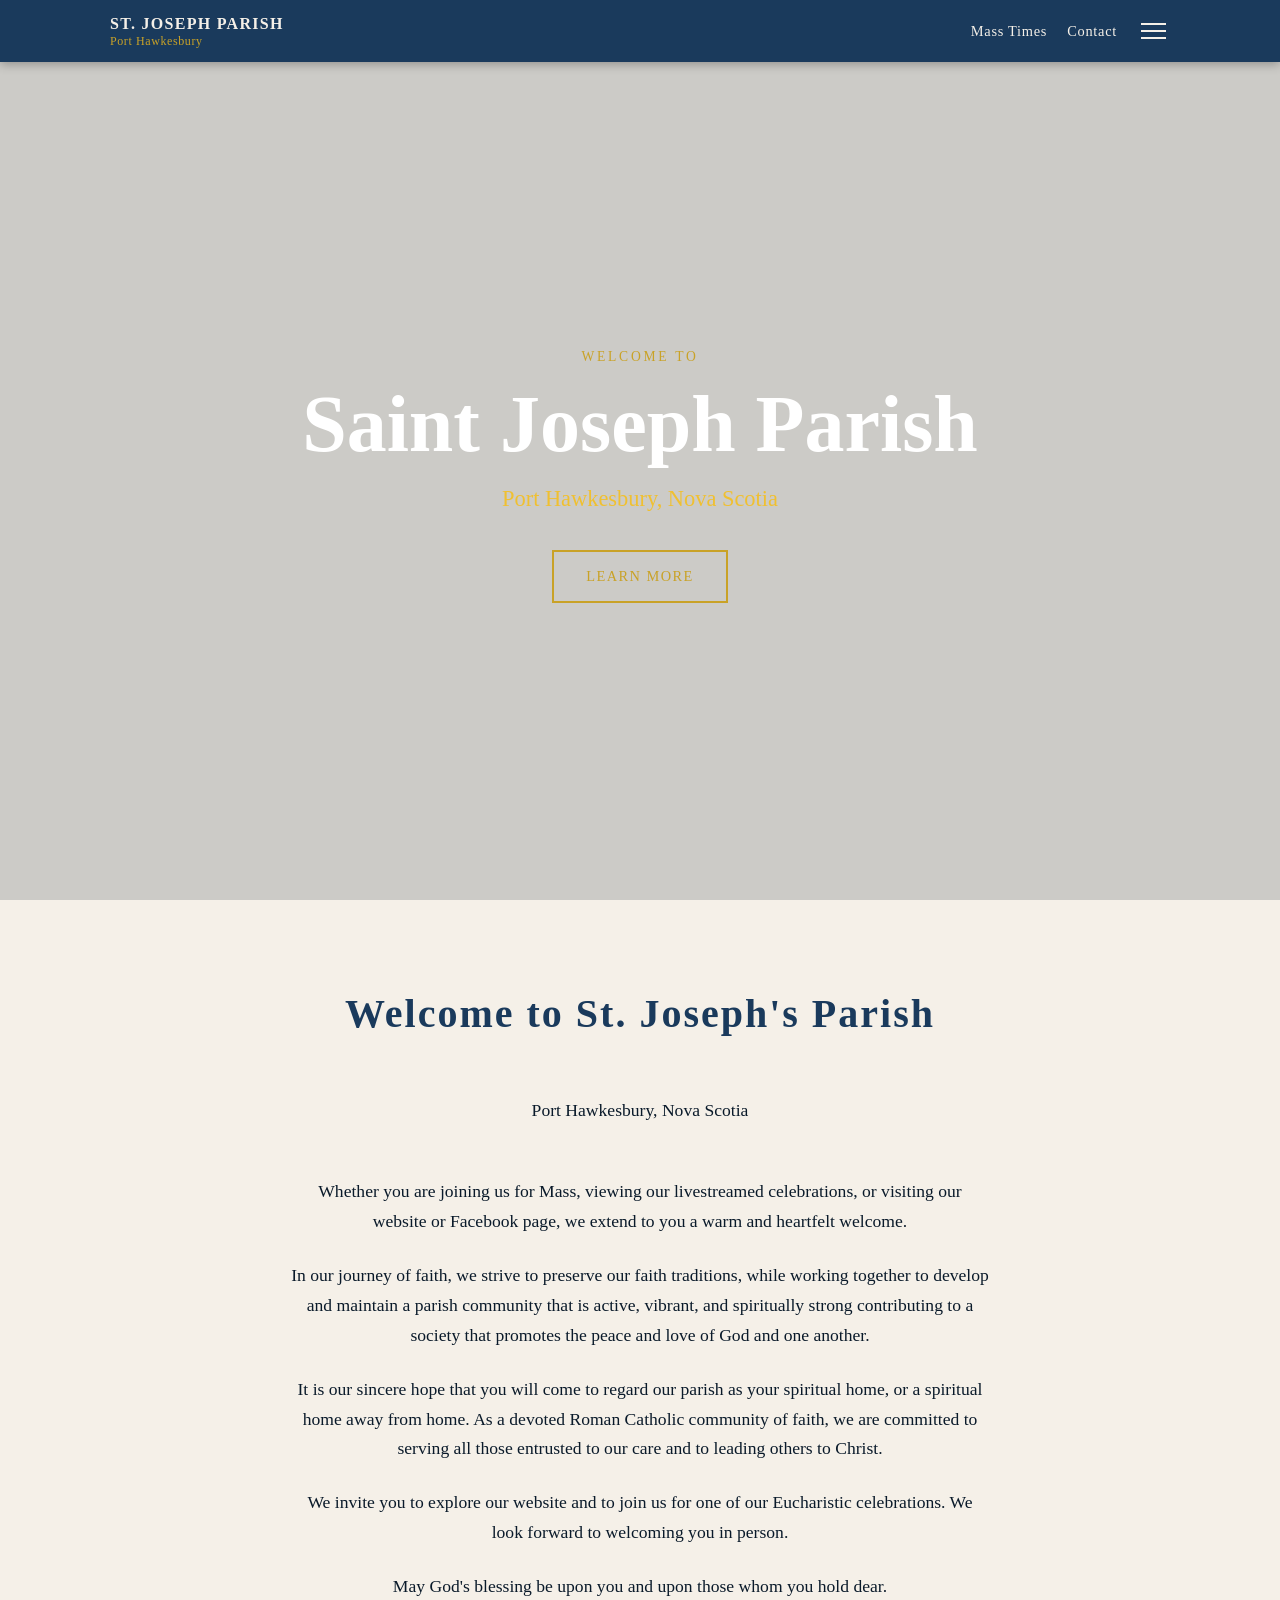
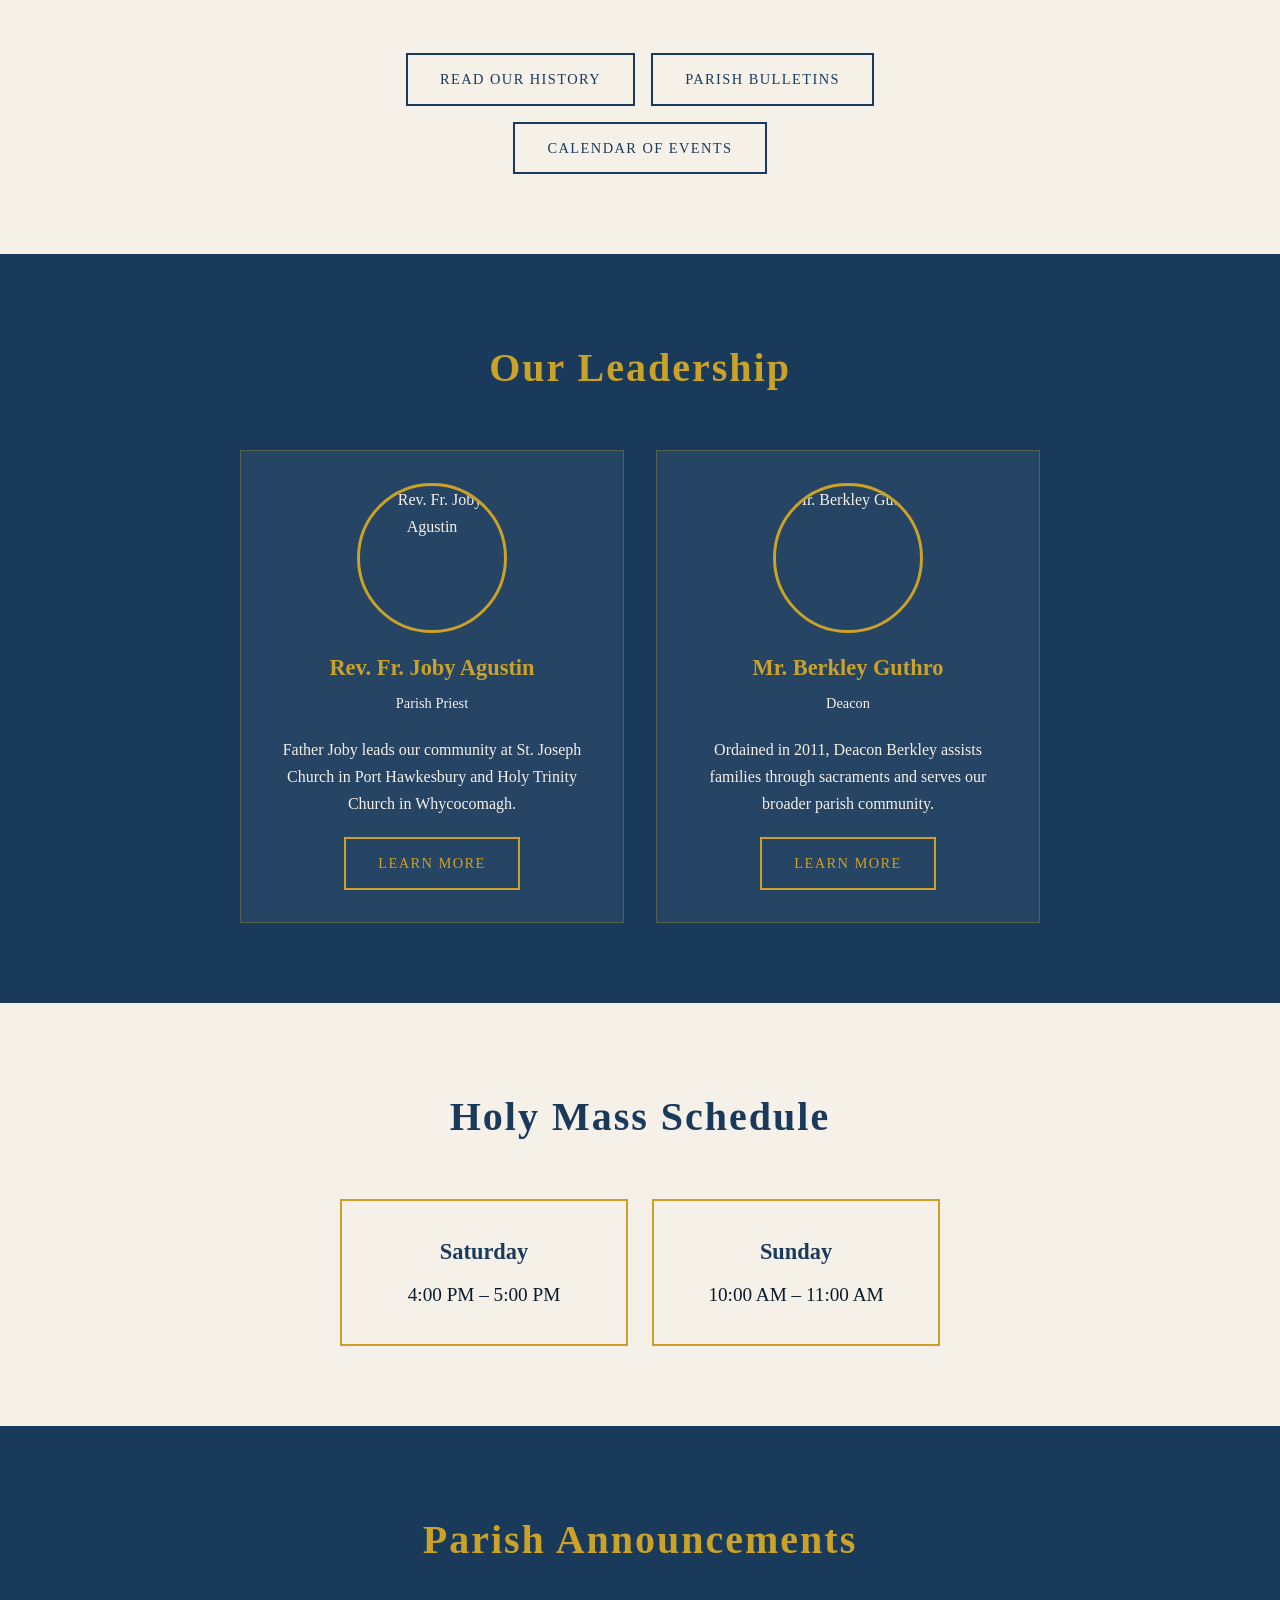
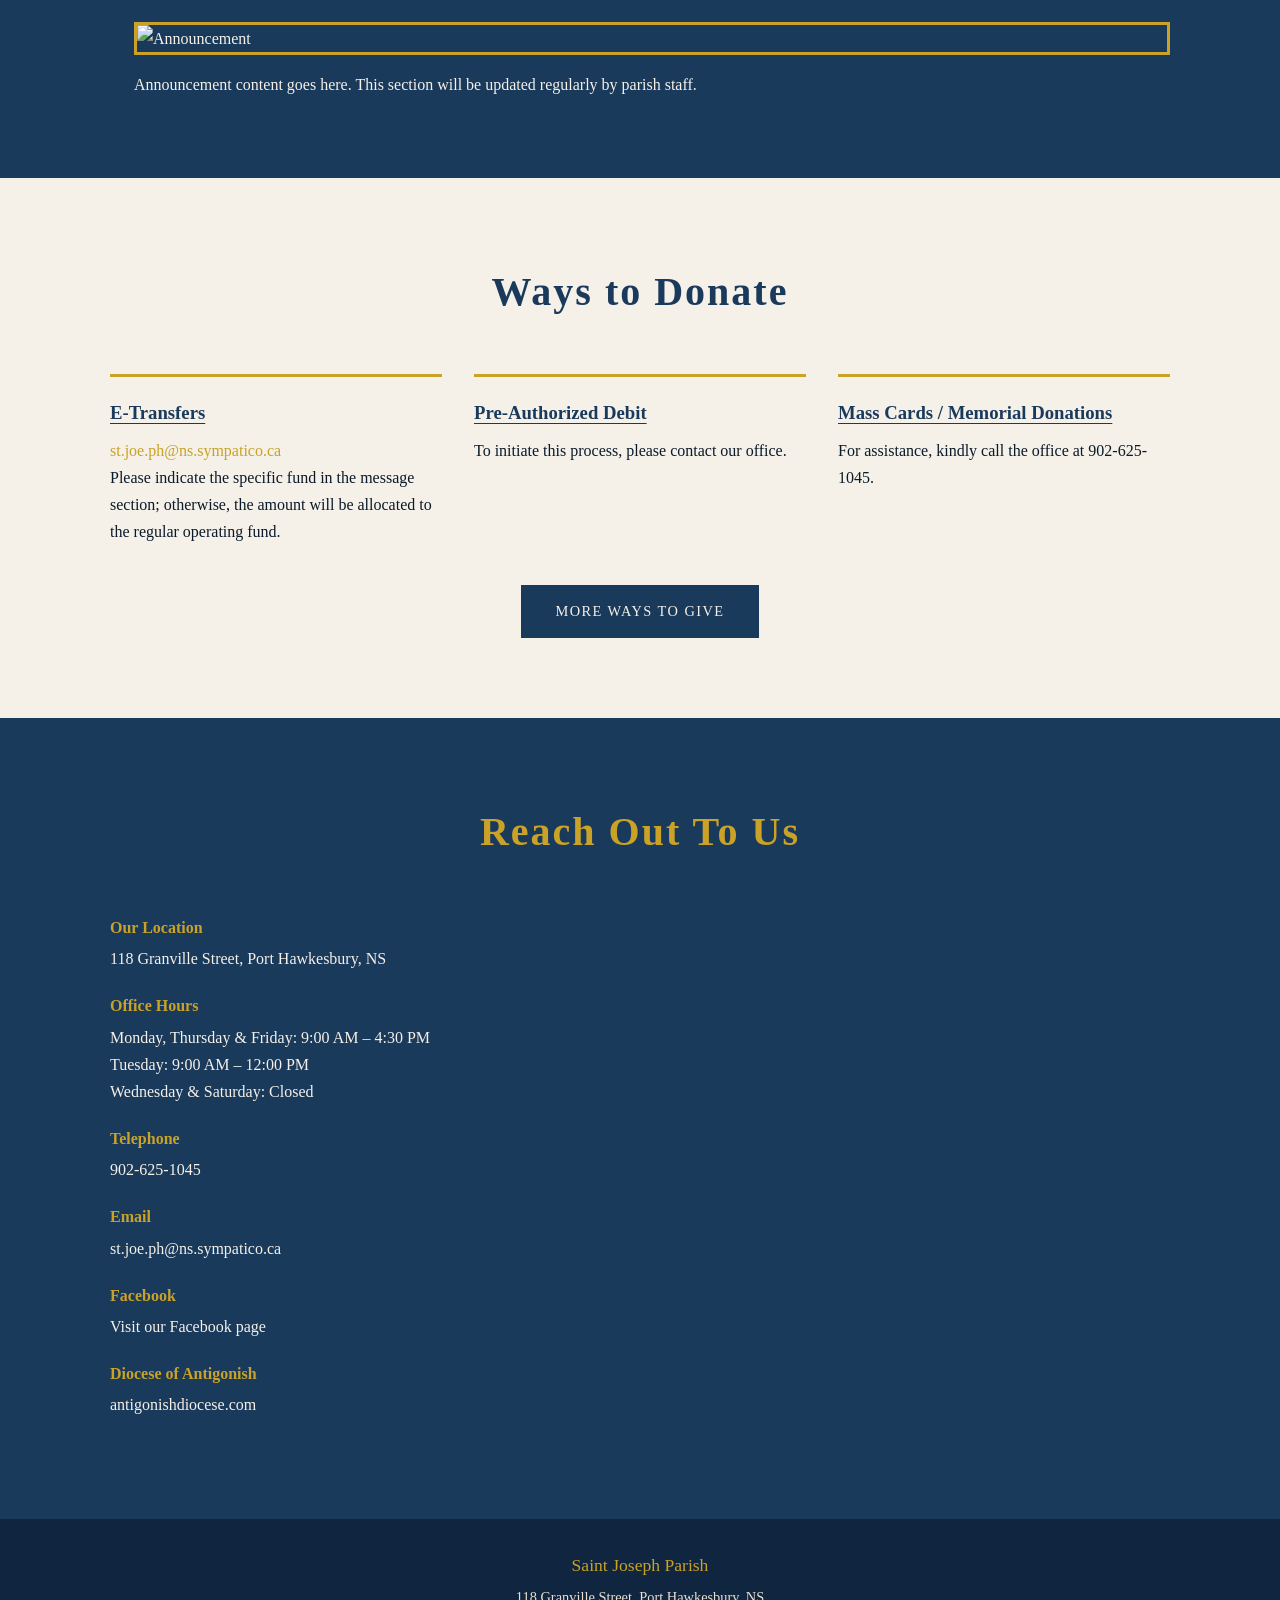
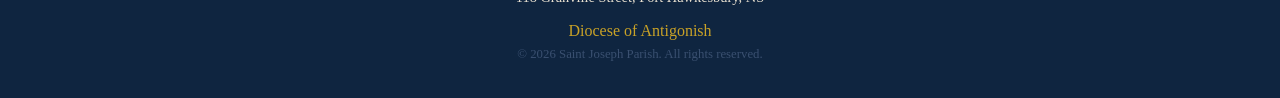
==== index.html @ 7bc66c38 "added diocese of antigonish to to the website" ====
<!DOCTYPE html>
<html lang="en">
<head>
    <meta charset="UTF-8">
    <meta name="viewport" content="width=device-width, initial-scale=1.0">
    <meta name="description" content="Saint Joseph Parish - Port Hawkesbury, Nova Scotia. Mass times, parish groups, announcements and more.">
    <title>Saint Joseph Parish | Port Hawkesbury, NS</title>
    <link rel="stylesheet" href="css/style.css">
</head>
<body>

<!-- NAVIGATION -->
    <nav id="navbar">
        <div class="nav-container">
            <a class="nav-logo" href="index.html">
                <span class="nav-title">ST. JOSEPH PARISH</span>
                <span class="nav-subtitle">Port Hawkesbury</span>
            </a>
            <div class="nav-right">
                <a href="#mass" class="nav-quick-link">Mass Times</a>
                <a href="#contact" class="nav-quick-link">Contact</a>
                <button class="hamburger" id="hamburger" aria-label="Open menu">
                    <span></span>
                    <span></span>
                    <span></span>
                </button>
            </div>
        </div>
    </nav>

    <!-- SIDEBAR OVERLAY -->
    <div class="sidebar-overlay" id="sidebar-overlay"></div>

    <!-- SIDEBAR -->
    <div class="sidebar" id="sidebar">
        <button class="sidebar-close" id="sidebar-close">✕</button>
        <ul class="sidebar-nav">
            <li><a href="index.html">Home</a></li>
            <li class="sidebar-dropdown">
                <button class="sidebar-dropdown-toggle">About <span>▾</span></button>
                <ul class="sidebar-dropdown-menu">
                    <li><a href="about.html">Our Parish</a></li>
                    <li><a href="history.html">Parish History</a></li>
                    
                    <li><a href="staff.html">Staff</a></li>
                </ul>
            </li>
            <li class="sidebar-dropdown">
                <button class="sidebar-dropdown-toggle">Media & Events <span>▾</span></button>
                <ul class="sidebar-dropdown-menu">
                    <li><a href="media.html#bulletins">Bulletins</a></li>
                    <li><a href="media.html#calendar">Calendar</a></li>
                    <li><a href="media.html#livestream">Live Stream</a></li>
                </ul>
            </li>
            <li><a href="faith-formation.html">Faith Formation</a></li>
            <li class="sidebar-dropdown">
                <button class="sidebar-dropdown-toggle">Ministries <span>▾</span></button>
                <ul class="sidebar-dropdown-menu">
                    <li><a href="ministries.html#music">Music Ministry</a></li>
                    <li><a href="ministries.html#eucharist">Eucharist Ministry</a></li>
                    <li><a href="ministries.html#lector">Lector Ministry</a></li>
                    <li><a href="ministries.html#hospitality">Hospitality Ministry</a></li>
                    
                    <li><a href="ministries.html#funeral">Funeral Servers</a></li>
                </ul>
            </li>
            <li class="sidebar-dropdown">
                <button class="sidebar-dropdown-toggle">Committees <span>▾</span></button>
                <ul class="sidebar-dropdown-menu">
                    <li><a href="committees.html#pastoral-council">Pastoral Council</a></li>
                    <li><a href="committees.html#finance">Finance</a></li>
                    <li><a href="committees.html#fundraising">Fundraising</a></li>
                    <li><a href="committees.html#liturgy">Liturgy</a></li>
                    <li><a href="committees.html#property">Property</a></li>
                    <li><a href="committees.html#cemetery">Cemetery</a></li>
                </ul>
            </li>
            <li class="sidebar-dropdown">
                <button class="sidebar-dropdown-toggle">Sacraments <span>▾</span></button>
                <ul class="sidebar-dropdown-menu">
                    <li><a href="sacraments.html#baptism">Baptism</a></li>
                    <li><a href="sacraments.html#confirmation">Confirmation</a></li>
                    <li><a href="sacraments.html#eucharist">Eucharist</a></li>
                    <li><a href="sacraments.html#reconciliation">Reconciliation</a></li>
                    <li><a href="sacraments.html#anointing">Anointing of the Sick</a></li>
                    <li><a href="sacraments.html#holy-orders">Holy Orders</a></li>
                    <li><a href="sacraments.html#matrimony">Matrimony</a></li>
                </ul>
            </li>
            <li class="sidebar-dropdown">
                <button class="sidebar-dropdown-toggle">Organizations <span>▾</span></button>
                <ul class="sidebar-dropdown-menu">
                    <li><a href="organizations.html#cwl">Catholic Women's League</a></li>
                    <li><a href="organizations.html#koc">Knights of Columbus</a></li>
                    <li><a href="organizations.html#dnp">Development & Peace</a></li>
                </ul>
            </li>
            <li class="sidebar-dropdown">
                <button class="sidebar-dropdown-toggle">Cemeteries <span>▾</span></button>
                <ul class="sidebar-dropdown-menu">
                    <li><a href="cemeteries.html#stjoseph">St. Joseph's Cemetery</a></li>
                    <li><a href="cemeteries.html#chapelhill">Chapel Hill Cemetery</a></li>
                    <li><a href="cemeteries.html#guidelines">Guidelines</a></li>
                </ul>
            </li>
            <li><a href="closet.html">St. Joseph's Closet</a></li><li><a href="giving.html">Giving</a></li>
        </ul>
    </div>

    <!-- HERO -->
    <section id="home" class="hero">
        <video class="hero-video" autoplay muted loop playsinline>
            <source src="images/hero-video.mp4" type="video/mp4">
        </video>
        <div class="hero-overlay"></div>
        <div class="hero-content">
            <p class="hero-sub">WELCOME TO</p>
            <h1 class="hero-title">Saint Joseph Parish</h1>
            <p class="hero-location">Port Hawkesbury, Nova Scotia</p>
            <a href="#about" class="btn btn-gold">Learn More</a>
        </div>
    </section>

    <!-- ABOUT BLURB -->
    <section id="about" class="section">
        <div class="container">
            <div class="about-blurb">
                <h2 class="section-title">Welcome to St. Joseph's Parish</h2>
                <p>Port Hawkesbury, Nova Scotia</p>
                <br>
                <p>Whether you are joining us for Mass, viewing our livestreamed celebrations, or visiting our website or Facebook page, we extend to you a warm and heartfelt welcome.</p>
                <p>In our journey of faith, we strive to preserve our faith traditions, while working together to develop and maintain a parish community that is active, vibrant, and spiritually strong contributing to a society that promotes the peace and love of God and one another.</p>
                <p>It is our sincere hope that you will come to regard our parish as your spiritual home, or a spiritual home away from home. As a devoted Roman Catholic community of faith, we are committed to serving all those entrusted to our care and to leading others to Christ.</p>
                <p>We invite you to explore our website and to join us for one of our Eucharistic celebrations. We look forward to welcoming you in person.</p>
                <p>May God's blessing be upon you and upon those whom you hold dear.</p>
                <br>
                <div class="about-btn-group">
                    <a href="history.html" class="btn btn-outline">Read Our History</a>
                    <a href="media.html#bulletins" class="btn btn-outline">Parish Bulletins</a>
                    <a href="media.html#calendar" class="btn btn-outline">Calendar of Events</a>
                </div>
            </div>
        </div>
    </section>

    <!-- PASTOR & DEACON INTRO -->
    <section id="leadership" class="section section-dark">
        <div class="container">
            <h2 class="section-title light">Our Leadership</h2>
            <div class="leadership-grid">
                <div class="leadership-card">
                    <img id="img-pastor" src="" alt="Rev. Fr. Joby Agustin">
                    <h3>Rev. Fr. Joby Agustin</h3>
                    <p class="leadership-role">Parish Priest</p>
                    <p>Father Joby leads our community at St. Joseph Church in Port Hawkesbury and Holy Trinity Church in Whycocomagh.</p>
                    <a href="staff.html#pastor" class="btn btn-gold">Learn More</a>
                </div>
                <div class="leadership-card">
                    <img id="img-deacon" src="" alt="Mr. Berkley Guthro">
                    <h3>Mr. Berkley Guthro</h3>
                    <p class="leadership-role">Deacon</p>
                    <p>Ordained in 2011, Deacon Berkley assists families through sacraments and serves our broader parish community.</p>
                    <a href="staff.html#deacon" class="btn btn-gold">Learn More</a>
                </div>
            </div>
        </div>
    </section>

    <!-- MASS SCHEDULE -->
    <section id="mass" class="section">
        <div class="container">
            <h2 class="section-title">Holy Mass Schedule</h2>
            <div class="mass-grid">
                <div class="mass-card-light">
                    <h3>Saturday</h3>
                    <p class="mass-time-dark">4:00 PM – 5:00 PM</p>
                </div>
                <div class="mass-card-light">
                    <h3>Sunday</h3>
                    <p class="mass-time-dark">10:00 AM – 11:00 AM</p>
                </div>
            </div>
        </div>
    </section>

    <!-- ANNOUNCEMENTS -->
    <section id="announcements" class="section section-dark">
        <div class="container">
            <h2 class="section-title light">Parish Announcements</h2>
            <div class="announcements-grid">
                <div class="announcement-card">
                    <img id="img-announcement" src="" alt="Announcement">
                    <p>Announcement content goes here. This section will be updated regularly by parish staff.</p>
                </div>
            </div>
        </div>
    </section>

    <!-- DONATE -->
    <section id="donate" class="section">
        <div class="container">
            <h2 class="section-title">Ways to Donate</h2>
            <div class="donate-grid">
                <div class="donate-option">
                    <h3>E-Transfers</h3>
                    <p><a href="mailto:st.joe.ph@ns.sympatico.ca">st.joe.ph@ns.sympatico.ca</a></p>
                    <p>Please indicate the specific fund in the message section; otherwise, the amount will be allocated to the regular operating fund.</p>
                </div>
                <div class="donate-option">
                    <h3>Pre-Authorized Debit</h3>
                    <p>To initiate this process, please contact our office.</p>
                </div>
                <div class="donate-option">
                    <h3>Mass Cards / Memorial Donations</h3>
                    <p>For assistance, kindly call the office at 902-625-1045.</p>
                </div>
            </div>
            <div class="donate-cta">
                <a href="giving.html" class="btn btn-burgundy">More Ways to Give</a>
            </div>
        </div>
    </section>

    <!-- CONTACT -->
    <section id="contact" class="section section-dark">
        <div class="container">
            <h2 class="section-title light">Reach Out To Us</h2>
            <div class="contact-grid">
                <div class="contact-info">
                    <div class="contact-item">
                        <h3>Our Location</h3>
                        <p>118 Granville Street, Port Hawkesbury, NS</p>
                    </div>
                    <div class="contact-item">
                        <h3>Office Hours</h3>
                        <p>Monday, Thursday & Friday: 9:00 AM – 4:30 PM</p>
                        <p>Tuesday: 9:00 AM – 12:00 PM</p>
                        <p>Wednesday & Saturday: Closed</p>
                    </div>
                    <div class="contact-item">
                        <h3>Telephone</h3>
                        <p><a href="tel:9026251045">902-625-1045</a></p>
                    </div>
                    <div class="contact-item">
                        <h3>Email</h3>
                        <p><a href="mailto:st.joe.ph@ns.sympatico.ca">st.joe.ph@ns.sympatico.ca</a></p>
                    </div>
                    <div class="contact-item">
                        <h3>Facebook</h3>
                        <p><a href="https://www.facebook.com/StJparish2020/" target="_blank">Visit our Facebook page</a></p>
                    </div>
                    <div class="contact-item">
                        <h3>Diocese of Antigonish</h3>
                        <p><a href="https://antigonishdiocese.com" target="_blank">antigonishdiocese.com</a></p>
                    </div>
                </div>
                <div class="contact-map">
                    <iframe src="https://www.google.com/maps/embed?pb=!1m18!1m12!1m3!1d2790.5771096500594!2d-61.369921224002724!3d45.61914167107701!2m3!1f0!2f0!3f0!3m2!1i1024!2i768!4f13.1!3m3!1m2!1s0x4b5ce2eeadf120af%3A0xdeba9dfb31a61705!2s118%20Granville%20St%2C%20Port%20Hawkesbury%2C%20NS%20B9A%202G1!5e0!3m2!1sen!2sca!4v1781880207051!5m2!1sen!2sca" width="100%" height="350" style="border:0;" allowfullscreen="" loading="lazy" referrerpolicy="no-referrer-when-downgrade" title="Saint Joseph Parish Location"></iframe>
                </div>
            </div>
        </div>
    </section>

    <!-- FOOTER -->
    <footer>
        <div class="footer-content">
            <p class="footer-name">Saint Joseph Parish</p>
            <p class="footer-address">118 Granville Street, Port Hawkesbury, NS</p>
            <p class="footer-diocese"><a href="https://antigonishdiocese.com" target="_blank">Diocese of Antigonish</a></p>
            <p class="footer-copy">&copy; 2026 Saint Joseph Parish. All rights reserved.</p>
        </div>
    </footer>

    <script src="js/main.js"></script>
</body>
</html>
---- css/style.css ----
/* =====================
   ROOT & RESET
===================== */
* {
    margin: 0;
    padding: 0;
    box-sizing: border-box;
}

:root {
    --burgundy: #1a3a5c;
    --burgundy-dark: #0f2540;
    --gold: #c9a227;
    --gold-light: #f0c030;
    --warm-white: #f5f0e8;
    --cream: #e8e0d0;
    --text-dark: #0a1a2a;
    --text-mid: #3a5070;
    --white: #ffffff;
}

html {
    scroll-behavior: smooth;
}

body {
    font-family: Georgia, 'Times New Roman', serif;
    color: var(--text-dark);
    background-color: var(--warm-white);
    line-height: 1.7;
}

img {
    max-width: 100%;
    height: auto;
    display: block;
}

a {
    color: var(--gold);
    text-decoration: none;
}

a:hover {
    color: var(--gold-light);
}

/* =====================
   UTILITY
===================== */
.container {
    width: 100%;
    max-width: 1100px;
    margin: 0 auto;
    padding: 0 1.25rem;
}

.section {
    padding: 5rem 0;
}

.section-dark {
    background-color: var(--burgundy);
    color: var(--warm-white);
}

.section-title {
    font-size: clamp(1.8rem, 4vw, 2.5rem);
    text-align: center;
    margin-bottom: 3rem;
    letter-spacing: 0.05em;
    color: var(--burgundy);
}

.section-title.light {
    color: var(--gold);
}

/* =====================
   BUTTONS
===================== */
.btn {
    display: inline-block;
    padding: 0.75rem 2rem;
    font-size: 0.9rem;
    letter-spacing: 0.1em;
    text-transform: uppercase;
    border: 2px solid transparent;
    cursor: pointer;
    transition: all 0.3s ease;
    font-family: Georgia, serif;
}

.btn-gold {
    background-color: transparent;
    border-color: var(--gold);
    color: var(--gold);
}

.btn-gold:hover {
    background-color: var(--gold);
    color: var(--burgundy-dark);
}

.btn-burgundy {
    background-color: var(--burgundy);
    border-color: var(--burgundy);
    color: var(--warm-white);
}

.btn-burgundy:hover {
    background-color: var(--burgundy-dark);
    color: var(--gold);
}

.btn-outline {
    background-color: transparent;
    border-color: var(--burgundy);
    color: var(--burgundy);
}

.btn-outline:hover {
    background-color: var(--burgundy);
    color: var(--warm-white);
}

/* =====================
   NAVBAR
===================== */
#navbar {
    position: fixed;
    top: 0;
    width: 100%;
    background-color: var(--burgundy);
    z-index: 1000;
    box-shadow: 0 2px 10px rgba(0,0,0,0.3);
}

.nav-container {
    display: flex;
    align-items: center;
    justify-content: space-between;
    padding: 0.9rem 1.25rem;
    max-width: 1100px;
    margin: 0 auto;
}

.nav-logo {
    display: flex;
    flex-direction: column;
    line-height: 1.2;
}

.nav-title {
    color: var(--warm-white);
    font-size: 1rem;
    letter-spacing: 0.08em;
    font-weight: bold;
}

.nav-subtitle {
    color: var(--gold);
    font-size: 0.75rem;
    letter-spacing: 0.05em;
}

.nav-right {
    display: flex;
    align-items: center;
    gap: 1.25rem;
}

.nav-quick-link {
    color: var(--warm-white);
    font-size: 0.9rem;
    letter-spacing: 0.05em;
    transition: color 0.2s;
}

.nav-quick-link:hover {
    color: var(--gold);
}

/* Hamburger */
.hamburger {
    display: flex;
    flex-direction: column;
    gap: 5px;
    background: none;
    border: none;
    cursor: pointer;
    padding: 4px;
}

.hamburger span {
    display: block;
    width: 25px;
    height: 2px;
    background-color: var(--warm-white);
    transition: all 0.3s ease;
}

.hamburger.active span:nth-child(1) {
    transform: translateY(7px) rotate(45deg);
}

.hamburger.active span:nth-child(2) {
    opacity: 0;
}

.hamburger.active span:nth-child(3) {
    transform: translateY(-7px) rotate(-45deg);
}

/* =====================
   SIDEBAR
===================== */
.sidebar-overlay {
    display: none;
    position: fixed;
    inset: 0;
    background: rgba(0,0,0,0.5);
    z-index: 1100;
}

.sidebar-overlay.open {
    display: block;
}

.sidebar {
    position: fixed;
    top: 0;
    right: -320px;
    width: 300px;
    height: 100%;
    background-color: var(--burgundy-dark);
    z-index: 1200;
    overflow-y: auto;
    transition: right 0.3s ease;
    padding: 1.5rem 0 2rem;
}

.sidebar.open {
    right: 0;
}

.sidebar-close {
    display: block;
    margin-left: auto;
    margin-right: 1.25rem;
    margin-bottom: 1rem;
    background: none;
    border: none;
    color: var(--warm-white);
    font-size: 1.25rem;
    cursor: pointer;
}

.sidebar-close:hover {
    color: var(--gold);
}

.sidebar-nav {
    list-style: none;
    padding: 0;
}

.sidebar-nav > li > a,
.sidebar-dropdown-toggle {
    display: block;
    width: 100%;
    padding: 0.85rem 1.5rem;
    color: var(--warm-white);
    font-size: 0.95rem;
    letter-spacing: 0.03em;
    background: none;
    border: none;
    text-align: left;
    cursor: pointer;
    font-family: Georgia, serif;
    transition: color 0.2s, background 0.2s;
    border-bottom: 0.5px solid rgba(255,255,255,0.08);
}

.sidebar-nav > li > a:hover,
.sidebar-dropdown-toggle:hover {
    color: var(--gold);
    background-color: rgba(255,255,255,0.05);
}

.sidebar-dropdown-toggle {
    display: flex;
    justify-content: space-between;
    align-items: center;
}

.sidebar-dropdown-menu {
    display: none;
    list-style: none;
    background-color: rgba(0,0,0,0.2);
    padding: 0;
}

.sidebar-dropdown-menu li a {
    display: block;
    padding: 0.65rem 2rem;
    color: var(--cream);
    font-size: 0.88rem;
    transition: color 0.2s;
    border-bottom: 0.5px solid rgba(255,255,255,0.05);
}

.sidebar-dropdown-menu li a:hover {
    color: var(--gold);
}

.sidebar-dropdown.open .sidebar-dropdown-menu {
    display: block;
}

.sidebar-dropdown.open .sidebar-dropdown-toggle span {
    display: inline-block;
    transform: rotate(180deg);
}

/* =====================
   HERO
===================== */
.hero {
    position: relative;
    min-height: 100vh;
    background-image: url('../images/hero-bg.png');
    background-size: cover;
    background-position: center;
    display: flex;
    align-items: center;
    justify-content: center;
    text-align: center;
    padding: 6rem 1.25rem 3rem;
}

.hero-overlay {
    position: absolute;
    inset: 0;
    background-color: rgba(10, 26, 42, 0.171);
}

.hero-content {
    position: relative;
    z-index: 1;
    max-width: 700px;
}

.hero-sub {
    color: var(--gold);
    font-size: 0.85rem;
    letter-spacing: 0.2em;
    margin-bottom: 0.75rem;
}

.hero-title {
    color: var(--white);
    font-size: clamp(2.5rem, 8vw, 5rem);
    line-height: 1.1;
    margin-bottom: 0.75rem;
}

.hero-location {
    color: var(--gold-light);
    font-size: clamp(1rem, 3vw, 1.4rem);
    margin-bottom: 2rem;
}

/* =====================
   ABOUT
===================== */
.about-grid {
    display: grid;
    grid-template-columns: 1fr;
    gap: 2rem;
}

.about-image img {
    width: 100%;
    border: 3px solid var(--gold);
}

blockquote {
    border-left: 4px solid var(--gold);
    padding-left: 1.25rem;
    margin: 0 0 1.5rem;
    font-style: italic;
    color: var(--text-mid);
}

blockquote cite {
    display: block;
    margin-top: 0.5rem;
    font-size: 0.85rem;
    color: var(--burgundy);
}

/* =====================
   STAFF
===================== */
.staff-grid {
    display: grid;
    grid-template-columns: 1fr;
    gap: 2rem;
    align-items: center;
}

.staff-photo img {
    width: 100%;
    max-width: 400px;
    margin: 0 auto;
    border: 3px solid var(--gold);
}

.staff-bio h3 {
    font-size: 1.8rem;
    color: var(--gold);
    margin-bottom: 1rem;
}

.section-dark .staff-bio p {
    color: var(--warm-white);
}

/* =====================
   CARDS GRID
===================== */
.cards-grid {
    display: grid;
    grid-template-columns: 1fr;
    gap: 2rem;
}

/* Staff Cards */
.staff-card {
    background-color: var(--warm-white);
    padding: 1.5rem;
    text-align: center;
    border-top: 4px solid var(--gold);
}

.staff-card img {
    width: 180px;
    height: 180px;
    object-fit: cover;
    border-radius: 50%;
    margin: 0 auto 1rem;
    border: 3px solid var(--gold);
    object-position: center 25%;
}

.staff-card h3 {
    color: var(--burgundy);
    margin-bottom: 0.25rem;
}

.staff-card .staff-role {
    color: var(--gold);
    font-size: 0.9rem;
    margin-bottom: 0.75rem;
}

.staff-card p {
    color: var(--text-dark);
    font-size: 0.9rem;
    line-height: 1.6;
    text-align: left;
}

.staff-card blockquote {
    border-left: 4px solid var(--gold);
    padding-left: 1rem;
    margin-top: 1rem;
    font-style: italic;
    color: var(--text-mid);
    text-align: left;
}

.staff-card blockquote cite {
    display: block;
    margin-top: 0.5rem;
    font-size: 0.85rem;
    color: var(--text-dark);
}

#staff .cards-grid {
    grid-template-columns: 1fr 1fr;
    width: 100%;
}

#staff .staff-card {
    width: 100%;
}

/* Group Cards */
.group-card {
    background-color: var(--warm-white);
    border: 1px solid var(--cream);
    overflow: hidden;
}

.group-card img {
    width: 100%;
    height: 220px;
    object-fit: cover;
}

.group-card-body {
    padding: 1.25rem;
}

.group-card-body h3 {
    color: var(--burgundy);
    margin-bottom: 0.75rem;
}

/* Fund Cards */
.fund-card {
    text-align: center;
}

.fund-card img {
    width: 100%;
    height: 250px;
    object-fit: cover;
    border: 3px solid var(--gold);
    margin-bottom: 1rem;
}

.fund-card h3 {
    color: var(--gold);
    margin-bottom: 1rem;
    letter-spacing: 0.05em;
}

/* =====================
   MASS SCHEDULE
===================== */
.mass-grid {
    display: grid;
    grid-template-columns: 1fr;
    gap: 1.5rem;
    max-width: 600px;
    margin: 0 auto;
}

.mass-card {
    background-color: rgba(255,255,255,0.1);
    border: 2px solid var(--gold);
    padding: 2rem;
    text-align: center;
}

.mass-card h3 {
    color: var(--gold);
    font-size: 1.4rem;
    margin-bottom: 0.5rem;
}

.mass-time {
    color: var(--warm-white);
    font-size: 1.2rem;
}

/* =====================
   ANNOUNCEMENTS
===================== */
.announcements-grid {
    display: grid;
    grid-template-columns: 1fr;
    gap: 2rem;
}

.announcement-card {
    border-left: 4px solid var(--burgundy);
    padding-left: 1.25rem;
}

.announcement-card img {
    width: 100%;
    max-height: 300px;
    object-fit: cover;
    margin-bottom: 1rem;
    border: 3px solid var(--gold);
}

/* =====================
   DONATE
===================== */
.donate-grid {
    display: grid;
    grid-template-columns: 1fr;
    gap: 2rem;
    margin-bottom: 2.5rem;
}

.donate-option {
    border-top: 3px solid var(--gold);
    padding-top: 1.25rem;
}

.donate-option h3 {
    color: var(--burgundy);
    margin-bottom: 0.5rem;
    text-decoration: underline;
    text-underline-offset: 4px;
}

.donate-cta {
    text-align: center;
}

/* =====================
   CONTACT
===================== */
.contact-grid {
    display: grid;
    grid-template-columns: 1fr;
    gap: 2rem;
}

.contact-item {
    margin-bottom: 1.25rem;
}

.contact-item h3 {
    color: var(--gold);
    font-size: 1rem;
    margin-bottom: 0.25rem;
}

.contact-item a {
    color: var(--warm-white);
}

.contact-item a:hover {
    color: var(--gold);
}

.contact-map iframe {
    width: 100%;
    border: 3px solid var(--gold);
}

/* =====================
   FOOTER
===================== */
footer {
    background-color: var(--burgundy-dark);
    color: var(--warm-white);
    text-align: center;
    padding: 2rem 1.25rem;
}

.footer-name {
    color: var(--gold);
    font-size: 1.1rem;
    margin-bottom: 0.25rem;
}

.footer-address {
    font-size: 0.9rem;
    margin-bottom: 0.5rem;
    color: var(--cream);
}

.footer-copy {
    font-size: 0.8rem;
    color: var(--text-mid);
}

/* =====================
   TABLET (768px+)
===================== */
@media (min-width: 768px) {
    .about-grid {
        grid-template-columns: 1fr 1fr;
    }

    .staff-grid {
        grid-template-columns: 1fr 1fr;
    }

    .staff-grid.reverse .staff-photo {
        order: 2;
    }

    .cards-grid {
        grid-template-columns: 1fr 1fr;
    }

    .mass-grid {
        grid-template-columns: 1fr 1fr;
    }

    .donate-grid {
        grid-template-columns: 1fr 1fr 1fr;
    }

    .contact-grid {
        grid-template-columns: 1fr 1fr;
    }
}

/* =====================
   DESKTOP (1024px+)
===================== */
@media (min-width: 1024px) {
    .cards-grid {
        grid-template-columns: repeat(4, 1fr);
    }
}

/* =====================
   ABOUT BLURB
===================== */
.about-blurb {
    max-width: 700px;
    margin: 0 auto;
    text-align: center;
}

.about-blurb p {
    font-size: 1.1rem;
    margin-bottom: 1.5rem;
    color: var(--text-dark);
}

/* =====================
   LEADERSHIP
===================== */
.leadership-grid {
    display: grid;
    grid-template-columns: 1fr;
    gap: 2rem;
    max-width: 800px;
    margin: 0 auto;
}

.leadership-card {
    background-color: rgba(255,255,255,0.05);
    border: 1px solid rgba(201,162,39,0.3);
    padding: 2rem;
    text-align: center;
}

.leadership-card img {
    width: 150px;
    height: 150px;
    object-fit: cover;
    border-radius: 50%;
    margin: 0 auto 1rem;
    border: 3px solid var(--gold);
    object-position: center 25%;
}

.leadership-card h3 {
    color: var(--gold);
    font-size: 1.4rem;
    margin-bottom: 0.25rem;
}

.leadership-role {
    color: var(--cream);
    font-size: 0.9rem;
    margin-bottom: 0.75rem;
}

.leadership-card p {
    color: var(--warm-white);
    margin-bottom: 1.25rem;
}

@media (min-width: 768px) {
    .leadership-grid {
        grid-template-columns: 1fr 1fr;
    }
}

/* =====================
   MASS SCHEDULE LIGHT
===================== */
.mass-card-light {
    background-color: var(--warm-white);
    border: 2px solid var(--gold);
    padding: 2rem;
    text-align: center;
}

.mass-card-light h3 {
    color: var(--burgundy);
    font-size: 1.4rem;
    margin-bottom: 0.5rem;
}

.mass-time-dark {
    color: var(--text-dark);
    font-size: 1.2rem;
}

/* =====================
   PAGE HEADER
===================== */
.page-header {
    background-color: var(--burgundy);
    color: var(--warm-white);
    text-align: center;
    padding: 8rem 1.25rem 3rem;
    margin-top: 0;
}

.page-header h1 {
    font-size: clamp(2rem, 5vw, 3rem);
    color: var(--gold);
    margin-bottom: 0.5rem;
}

.page-header p {
    font-size: 1.1rem;
    color: var(--cream);
}

/* =====================
   HISTORY PAGE
===================== */
.history-quote {
    max-width: 700px;
    margin: 0 auto 3rem;
    text-align: center;
}

.history-section {
    margin-bottom: 4rem;
}

.history-grid {
    display: grid;
    grid-template-columns: 1fr;
    gap: 2rem;
    margin-top: 2rem;
}

.history-text p {
    margin-bottom: 1.25rem;
}

.history-images {
    display: grid;
    grid-template-columns: 1fr 1fr;
    gap: 1rem;
}

.history-image-card img {
    width: 100%;
    border: 3px solid var(--gold);
}

.image-caption {
    font-size: 0.8rem;
    color: var(--text-mid);
    text-align: center;
    margin-top: 0.5rem;
    font-style: italic;
}

@media (min-width: 768px) {
    .history-grid {
        grid-template-columns: 1fr 1fr;
    }
}

.history-photo {
    max-width: 500px;
    margin: 2rem auto 0;
    text-align: center;
}

.history-photo img {
    width: 100%;
    border: 3px solid var(--gold);
}

.history-photos-grid {
    display: flex;
    gap: 2rem;
    flex-wrap: wrap;
    justify-content: center;
    margin-top: 2rem;
    margin-bottom: 2rem;
}

.history-photos-grid .history-photo {
    flex: 1 1 400px;
    max-width: 580px;
}

.history-photos-grid .history-photo img {
    width: 100%;
    height: auto;
    display: block;
}

/* =====================
   GIVING PAGE
===================== */
.giving-intro {
    max-width: 700px;
    margin: 0 auto 3rem;
    text-align: center;
    font-size: 1.05rem;
    color: var(--text-dark);
}

.giving-grid {
    display: grid;
    grid-template-columns: 1fr;
    gap: 2rem;
    margin-bottom: 3rem;
}

.giving-card {
    background-color: var(--white);
    border-top: 4px solid var(--gold);
    padding: 2rem;
    text-align: center;
}

.giving-icon {
    font-size: 2rem;
    margin-bottom: 1rem;
}

.giving-card h3 {
    color: var(--burgundy);
    font-size: 1.3rem;
    margin-bottom: 0.75rem;
}

.giving-card p {
    color: var(--text-dark);
    margin-bottom: 0.75rem;
    line-height: 1.6;
}

.giving-detail {
    font-weight: bold;
    color: var(--burgundy);
}

.giving-detail a {
    color: var(--burgundy);
}

.giving-detail a:hover {
    color: var(--gold);
}

.giving-note {
    max-width: 700px;
    margin: 0 auto;
    text-align: center;
    padding: 2rem;
    border: 2px solid var(--gold);
    background-color: var(--warm-white);
}

.giving-note p {
    color: var(--text-dark);
    line-height: 1.6;
}

@media (min-width: 768px) {
    .giving-grid {
        grid-template-columns: repeat(3, 1fr);
    }
}

/* =====================
   CLOSET PAGE
===================== */
.closet-intro-grid {
    display: grid;
    grid-template-columns: 1fr;
    gap: 2rem;
    margin-bottom: 3rem;
    align-items: center;
}

.closet-intro-text p {
    color: var(--text-dark);
    margin-bottom: 1rem;
    line-height: 1.7;
}

.closet-intro-image img {
    width: 100%;
    border: 3px solid var(--gold);
}

.closet-info-grid {
    display: grid;
    grid-template-columns: 1fr;
    gap: 2rem;
    margin-bottom: 3rem;
}

.closet-info-card {
    background-color: var(--white);
    border-top: 4px solid var(--gold);
    padding: 2rem;
    text-align: center;
}

.closet-info-card h3 {
    color: var(--burgundy);
    font-size: 1.3rem;
    margin-bottom: 1rem;
}

.closet-hours {
    font-size: 1.2rem;
    font-weight: bold;
    color: var(--burgundy);
    margin-bottom: 0.25rem;
}

.closet-hours-time {
    font-size: 1.5rem;
    color: var(--gold);
    font-weight: bold;
}

.closet-items {
    list-style: none;
    padding: 0;
}

.closet-items li {
    padding: 0.4rem 0;
    color: var(--text-dark);
    border-bottom: 1px solid var(--cream);
    font-size: 0.95rem;
}

.closet-items li:last-child {
    border-bottom: none;
}

.closet-info-card p {
    color: var(--text-dark);
    font-size: 0.95rem;
    line-height: 1.6;
    margin-bottom: 0.5rem;
}

.closet-donate {
    background-color: var(--warm-white);
    border: 2px solid var(--gold);
    padding: 2rem;
    text-align: center;
    max-width: 700px;
    margin: 0 auto;
}

.closet-donate h3 {
    color: var(--burgundy);
    font-size: 1.3rem;
    margin-bottom: 0.75rem;
}

.closet-donate p {
    color: var(--text-dark);
    line-height: 1.7;
}

@media (min-width: 768px) {
    .closet-intro-grid {
        grid-template-columns: 1fr 1fr;
    }

    .closet-info-grid {
        grid-template-columns: repeat(3, 1fr);
    }
}

/* =====================
   CWL PAGE
===================== */
.cwl-intro-grid {
    display: grid;
    grid-template-columns: 1fr;
    gap: 2rem;
    align-items: center;
    margin-bottom: 2rem;
}

.cwl-intro-text p {
    color: var(--text-dark);
    margin-bottom: 1rem;
    line-height: 1.7;
}

.cwl-intro-image img {
    width: 100%;
    border: 3px solid var(--gold);
}

.cwl-activities-grid {
    display: grid;
    grid-template-columns: 1fr;
    gap: 1.5rem;
}

.cwl-activity-card {
    background-color: rgba(255,255,255,0.05);
    border-left: 4px solid var(--gold);
    padding: 1.25rem 1.5rem;
}

.cwl-activity-card h3 {
    color: var(--gold);
    margin-bottom: 0.5rem;
    font-size: 1.1rem;
}

.cwl-activity-card p {
    color: var(--warm-white);
    font-size: 0.95rem;
    line-height: 1.6;
}

.cwl-photos-grid {
    display: grid;
    grid-template-columns: 1fr;
    gap: 2rem;
}

.cwl-photo-card img {
    width: 100%;
    border: 3px solid var(--gold);
    margin-bottom: 0.5rem;
}

.cwl-group-photo {
    text-align: center;
}

.cwl-group-photo img {
    width: 100%;
    max-width: 900px;
    margin: 0 auto 1.5rem;
    border: 3px solid var(--gold);
}

.cwl-group-caption {
    color: var(--warm-white);
    font-size: 0.9rem;
    line-height: 1.8;
    max-width: 800px;
    margin: 0 auto;
}

.cwl-executive-grid {
    display: grid;
    grid-template-columns: 1fr;
    gap: 1.5rem;
    max-width: 700px;
    margin: 0 auto;
}

.cwl-executive-card {
    background-color: var(--white);
    border-top: 4px solid var(--gold);
    padding: 1.25rem;
    text-align: center;
}

.cwl-exec-role {
    color: var(--gold);
    font-size: 0.85rem;
    letter-spacing: 0.08em;
    text-transform: uppercase;
    margin-bottom: 0.25rem;
}

.cwl-exec-name {
    color: var(--burgundy);
    font-size: 1.1rem;
    font-weight: bold;
}

.cwl-join {
    text-align: center;
    max-width: 600px;
    margin: 0 auto;
    display: flex;
    flex-direction: column;
    align-items: center;
    padding-top: 2rem;
    overflow: visible;
}
.cwl-emblem-circle {
    width: 280px;
    height: 280px;
    border-radius: 50%;
    border: 3px solid var(--gold);
    margin: 0 auto 1.5rem;
    background-image: url('../images/CWL_Emblem.png');
    background-size: 108%;
    background-position: center 55%;
    background-repeat: no-repeat;
    background-color: white;
}
.cwl-emblem-circle img {
    display: none;
}

.cwl-join h2 {
    color: var(--gold);
    font-size: 1.8rem;
    margin-bottom: 1rem;
}

.cwl-join p {
    color: var(--warm-white);
    margin-bottom: 1.5rem;
    line-height: 1.7;
}

@media (min-width: 768px) {
    .cwl-intro-grid {
        grid-template-columns: 1fr 1fr;
    }

    .cwl-activities-grid {
        grid-template-columns: 1fr 1fr;
    }

    .cwl-photos-grid {
        grid-template-columns: 1fr 1fr;
    }

    .cwl-executive-grid {
        grid-template-columns: repeat(3, 1fr);
    }
}

@media (min-width: 1024px) {
    .cwl-activities-grid {
        grid-template-columns: repeat(3, 1fr);
    }
}

/* =====================
   KOC SECTION
===================== */
.koc-council {
    margin: 3rem 0;
    padding: 2rem;
    border-left: 4px solid var(--gold);
    background-color: var(--cream);
}

.koc-council h3 {
    color: var(--burgundy);
    font-size: 1.4rem;
    margin-bottom: 1rem;
}

.koc-council p {
    color: var(--text-dark);
    margin-bottom: 1rem;
    line-height: 1.7;
}

.koc-info-grid {
    display: grid;
    grid-template-columns: 1fr;
    gap: 2rem;
}

.koc-info-card {
    background-color: var(--white);
    border-top: 4px solid var(--gold);
    padding: 1.5rem;
    text-align: center;
}

.koc-info-card h3 {
    color: var(--burgundy);
    font-size: 1.1rem;
    margin-bottom: 0.5rem;
}

.koc-info-card p {
    color: var(--text-dark);
    line-height: 1.6;
}

@media (min-width: 768px) {
    .koc-info-grid {
        grid-template-columns: repeat(3, 1fr);
    }
}

/* =====================
   SACRAMENTS PAGE
===================== */
.sacraments-intro {
    max-width: 800px;
    margin: 0 auto;
    text-align: center;
    font-size: 1.05rem;
    color: var(--text-dark);
    line-height: 1.8;
}

.sacrament-card {
    display: grid;
    grid-template-columns: 60px 1fr;
    gap: 1.5rem;
    margin-bottom: 3rem;
    align-items: start;
}

.sacrament-number {
    width: 60px;
    height: 60px;
    border-radius: 50%;
    background-color: var(--gold);
    color: var(--burgundy-dark);
    font-size: 1.5rem;
    font-weight: bold;
    display: flex;
    align-items: center;
    justify-content: center;
    flex-shrink: 0;
}

.sacrament-number-dark {
    background-color: var(--burgundy);
    color: var(--warm-white);
}

.sacrament-content h3 {
    color: var(--gold);
    font-size: 1.5rem;
    margin-bottom: 0.75rem;
}

.sacrament-title-dark {
    color: var(--burgundy) !important;
}

.sacrament-content p {
    color: var(--warm-white);
    line-height: 1.7;
    margin-bottom: 1rem;
}

.sacrament-text-dark {
    color: var(--text-dark) !important;
}

.sacrament-info-box {
    background-color: rgba(255,255,255,0.08);
    border-left: 4px solid var(--gold);
    padding: 1.25rem;
    margin-top: 1rem;
}

.sacrament-info-box-dark {
    background-color: var(--cream);
    border-left: 4px solid var(--burgundy);
}

.sacrament-info-box h4 {
    color: var(--gold);
    margin-bottom: 0.5rem;
    font-size: 1rem;
}

.sacrament-info-box p {
    font-size: 0.95rem;
    margin-bottom: 1rem;
}

.sacrament-info-box-dark h4 {
    color: var(--burgundy);
}

.sacrament-info-box-dark p {
    color: var(--text-dark) !important;
}

/* =====================
   MINISTRIES PAGE
===================== */
.ministry-card {
    max-width: 850px;
    margin: 0 auto;
}

.ministry-title {
    font-size: clamp(1.6rem, 4vw, 2.2rem);
    color: var(--burgundy);
    margin-bottom: 1.5rem;
    padding-bottom: 0.75rem;
    border-bottom: 3px solid var(--gold);
}

.ministry-title.light {
    color: var(--gold);
}

.ministry-card p {
    color: var(--text-dark);
    line-height: 1.8;
    margin-bottom: 1.25rem;
}

.section-dark .ministry-card p {
    color: var(--warm-white);
}

.ministry-join {
    background-color: var(--cream);
    border-left: 4px solid var(--gold);
    padding: 1.25rem 1.5rem;
    margin-top: 1.5rem;
}

.ministry-join p {
    color: var(--text-dark) !important;
    margin-bottom: 1rem;
}

.ministry-join-dark {
    background-color: rgba(255,255,255,0.08);
    border-left: 4px solid var(--gold);
}

.ministry-join-dark p {
    color: var(--warm-white) !important;
}

/* =====================
   FAITH FORMATION PAGE
===================== */
.ff-intro {
    max-width: 800px;
    margin: 0 auto;
    text-align: center;
    font-size: 1.05rem;
    line-height: 1.8;
}

.ff-intro p {
    margin-bottom: 1.25rem;
    color: var(--text-dark);
}

.ff-program-grid {
    display: grid;
    grid-template-columns: 1fr;
    gap: 1.5rem;
}

.ff-program-card {
    background-color: rgba(255,255,255,0.08);
    border-left: 4px solid var(--gold);
    padding: 1.5rem;
}

.ff-program-card h3 {
    color: var(--gold);
    font-size: 1.2rem;
    margin-bottom: 0.75rem;
}

.ff-program-card p {
    color: var(--warm-white);
    line-height: 1.7;
}

.ff-registration {
    max-width: 800px;
    margin: 0 auto;
}

.ff-reg-info {
    display: grid;
    grid-template-columns: 1fr;
    gap: 2rem;
}

.ff-reg-item {
    border-top: 3px solid var(--gold);
    padding-top: 1.25rem;
}

.ff-reg-item h3 {
    color: var(--burgundy);
    margin-bottom: 0.75rem;
    font-size: 1.1rem;
}

.ff-reg-item p {
    color: var(--text-dark);
    line-height: 1.7;
    margin-bottom: 0.5rem;
}

.ff-contact {
    max-width: 500px;
    margin: 0 auto;
    text-align: center;
}

.ff-contact-card {
    background-color: rgba(255,255,255,0.08);
    border: 2px solid var(--gold);
    padding: 2rem;
}

.ff-contact-card h3 {
    color: var(--gold);
    font-size: 1.5rem;
    margin-bottom: 0.25rem;
}

.ff-contact-role {
    color: var(--cream);
    font-size: 0.9rem;
    margin-bottom: 1.25rem;
}

.ff-contact-details p {
    color: var(--warm-white);
    margin-bottom: 0.5rem;
}

.ff-contact-details a {
    color: var(--gold);
}

.ff-contact-details a:hover {
    color: var(--gold-light);
}

@media (min-width: 768px) {
    .ff-program-grid {
        grid-template-columns: repeat(3, 1fr);
    }

    .ff-reg-info {
        grid-template-columns: repeat(3, 1fr);
    }
}

/* =====================
   CEMETERIES PAGE
===================== */
.cemetery-mission {
    max-width: 700px;
    margin: 0 auto;
    text-align: center;
}

.cemetery-mission p {
    font-size: 1.1rem;
    color: var(--text-dark);
    line-height: 1.8;
    font-style: italic;
}

.cemetery-info p {
    color: var(--warm-white);
    line-height: 1.8;
    margin-bottom: 1.25rem;
    max-width: 800px;
}

.section:not(.section-dark) .cemetery-info p {
    color: var(--text-dark);
}

.cemetery-contact-box {
    background-color: rgba(255,255,255,0.08);
    border-left: 4px solid var(--gold);
    padding: 1.5rem;
    margin-top: 2rem;
    max-width: 600px;
}

.cemetery-contact-box h3 {
    color: var(--gold);
    margin-bottom: 1rem;
    font-size: 1.1rem;
}

.cemetery-contact-box p {
    color: var(--warm-white);
    margin-bottom: 0.5rem;
}

.cemetery-contact-box-light {
    background-color: var(--cream);
    border-left: 4px solid var(--burgundy);
}

.cemetery-contact-box-light h3 {
    color: var(--burgundy);
}

.cemetery-contact-box-light p {
    color: var(--text-dark);
}

.cemetery-contact-details {
    margin-top: 0.75rem;
}

.cemetery-contact-details a {
    color: var(--gold);
}

.cemetery-contact-box-light .cemetery-contact-details a {
    color: var(--burgundy);
}

.guidelines-grid {
    display: grid;
    grid-template-columns: 1fr;
    gap: 1.5rem;
}

.guideline-card {
    background-color: rgba(255,255,255,0.05);
    border-top: 3px solid var(--gold);
    padding: 1.5rem;
}

.guideline-card h3 {
    color: var(--gold);
    font-size: 1.1rem;
    margin-bottom: 1rem;
}

.guideline-list {
    list-style: none;
    padding: 0;
}

.guideline-list li {
    color: var(--warm-white);
    padding: 0.4rem 0;
    padding-left: 1.25rem;
    position: relative;
    font-size: 0.95rem;
    line-height: 1.6;
    border-bottom: 0.5px solid rgba(255,255,255,0.08);
}

.guideline-list li:last-child {
    border-bottom: none;
}

.guideline-list li::before {
    content: "—";
    position: absolute;
    left: 0;
    color: var(--gold);
}

@media (min-width: 768px) {
    .guidelines-grid {
        grid-template-columns: 1fr 1fr;
    }
}

@media (min-width: 1024px) {
    .guidelines-grid {
        grid-template-columns: repeat(3, 1fr);
    }
}

/* =====================
   CEMETERY PHOTOS
===================== */
.cemetery-photos-grid {
    display: grid;
    grid-template-columns: 1fr;
    gap: 1rem;
    margin-bottom: 2rem;
}

.cemetery-photo img {
    width: 100%;
    height: 300px;
    object-fit: cover;
    border: 3px solid var(--gold);
}

@media (min-width: 768px) {
    .cemetery-photos-grid {
        grid-template-columns: 1fr 1fr;
    }
}

.cemetery-search-btn {
    margin-top: 3rem;
    text-align: center;
    padding-top: 2rem;
    border-top: 1px solid rgba(201,162,39,0.3);
}

.cemetery-btn-full {
    display: inline-block;
    width: 60%;
    max-width: 600px;
    min-width: 300px;
    text-align: center;
    padding: 1.1rem 2rem;
    font-size: 1rem;
}

/* =====================
   CHOIR SECTION
===================== */
#choir .cwl-intro-text p {
    color: var(--warm-white);
}

#choir .cwl-intro-text h2 {
    color: var(--gold);
}

#choir .cwl-intro-image img {
    width: 100%;
    border: 3px solid var(--gold);
}

/* =====================
   NAV HOME ICON
===================== */
.nav-home-icon {
    display: flex;
    align-items: center;
    color: var(--warm-white);
    transition: color 0.2s;
}

.nav-home-icon:hover {
    color: var(--gold);
}

.nav-home-icon svg {
    width: 24px;
    height: 24px;
}

/* =====================
   FAITH FORMATION - NANCY
===================== */
.ff-nancy-grid {
    display: grid;
    grid-template-columns: 1fr;
    gap: 2rem;
    align-items: center;
}

.ff-nancy-image img {
    width: 100%;
    max-width: 350px;
    margin: 0 auto;
    border: 3px solid var(--gold);
}

.ff-nancy-text p {
    color: var(--warm-white);
    margin-bottom: 1rem;
    line-height: 1.7;
}

.ff-nancy-name {
    color: var(--gold) !important;
    font-size: 1.1rem;
    font-weight: bold;
    margin-bottom: 0.1rem !important;
}

.ff-nancy-role {
    color: var(--cream) !important;
    font-size: 0.9rem;
}

@media (min-width: 768px) {
    .ff-nancy-grid {
        grid-template-columns: 300px 1fr;
    }
}

/* =====================
   FAITH FORMATION - SCHEDULE
===================== */
.ff-schedule-grid {
    display: grid;
    grid-template-columns: 1fr;
    gap: 1.5rem;
}

.ff-schedule-card {
    background-color: rgba(255,255,255,0.08);
    border-top: 3px solid var(--gold);
    padding: 1.5rem;
    text-align: center;
}

.ff-schedule-card h3 {
    color: var(--gold);
    font-size: 1.1rem;
    margin-bottom: 0.75rem;
}

.ff-schedule-time {
    color: var(--cream);
    font-size: 0.9rem;
    margin-bottom: 0.25rem;
}

.ff-schedule-hours {
    color: var(--warm-white);
    font-size: 1.3rem;
    font-weight: bold;
    margin-bottom: 0.25rem;
}

.ff-schedule-dates {
    color: var(--cream);
    font-size: 0.9rem;
    font-style: italic;
}

.ff-program-card-light {
    background-color: var(--cream);
    border-left: 4px solid var(--gold);
    padding: 1.25rem 1.5rem;
}

.ff-program-card-light h3 {
    color: var(--burgundy);
    margin-bottom: 0.5rem;
    font-size: 1.1rem;
}

.ff-program-card-light p {
    color: var(--text-dark);
    font-size: 0.95rem;
    line-height: 1.6;
}

@media (min-width: 768px) {
    .ff-schedule-grid {
        grid-template-columns: repeat(3, 1fr);
    }
}

/* =====================
   MINISTRY PHOTO
===================== */
.ministry-photo {
    margin-bottom: 1.5rem;
}

.ministry-photo img {
    width: 100%;
    max-height: 400px;
    object-fit: cover;
    border: 3px solid var(--gold);
}

/* =====================
   COMMITTEES PAGE
===================== */
.committee-card {
    max-width: 850px;
    margin: 0 auto;
}

.committee-header {
    display: flex;
    flex-direction: column;
    gap: 0.5rem;
    margin-bottom: 1.5rem;
    padding-bottom: 1rem;
    border-bottom: 3px solid var(--gold);
}

.committee-title {
    font-size: clamp(1.6rem, 4vw, 2.2rem);
    color: var(--burgundy);
    margin: 0;
}

.committee-title.light {
    color: var(--gold);
}

.committee-chair {
    display: flex;
    gap: 0.5rem;
    align-items: center;
}

.committee-chair-label {
    color: var(--text-mid);
    font-size: 0.9rem;
    font-style: italic;
}

.committee-chair-light .committee-chair-label {
    color: var(--cream);
}

.committee-chair-name {
    color: var(--burgundy);
    font-weight: bold;
    font-size: 0.95rem;
}

.committee-chair-light .committee-chair-name {
    color: var(--warm-white);
}

.committee-card p {
    color: var(--text-dark);
    line-height: 1.8;
    margin-bottom: 1.25rem;
}

.section-dark .committee-card p {
    color: var(--warm-white);
}

.committee-join {
    background-color: var(--cream);
    border-left: 4px solid var(--gold);
    padding: 1.25rem 1.5rem;
    margin-top: 1.5rem;
}

.committee-join p {
    color: var(--text-dark) !important;
    margin-bottom: 1rem;
}

.committee-join-dark {
    background-color: rgba(255,255,255,0.08);
    border-left: 4px solid var(--gold);
}

.committee-join-dark p {
    color: var(--warm-white) !important;
}

/* =====================
   MEDIA PAGE
===================== */
.media-card {
    max-width: 800px;
    margin: 0 auto;
    text-align: center;
}

.media-card p {
    color: var(--warm-white);
    line-height: 1.8;
    margin-bottom: 1.5rem;
}

.media-card-light p {
    color: var(--text-dark);
}

.media-schedule {
    display: grid;
    grid-template-columns: 1fr 1fr;
    gap: 1.5rem;
    max-width: 400px;
    margin: 0 auto 2rem;
}

.media-schedule-item {
    background-color: rgba(255,255,255,0.08);
    border: 2px solid var(--gold);
    padding: 1.25rem;
}

.media-schedule-item h3 {
    color: var(--gold);
    font-size: 1rem;
    margin-bottom: 0.25rem;
}

.media-schedule-item p {
    color: var(--warm-white);
    font-size: 1.2rem;
    font-weight: bold;
    margin: 0;
}

.media-btn-group {
    margin-top: 1.5rem;
}

.media-placeholder {
    background-color: var(--cream);
    border: 2px dashed var(--gold);
    padding: 3rem 2rem;
    margin-top: 1.5rem;
}

.media-placeholder p {
    color: var(--text-mid) !important;
    font-style: italic;
    margin: 0;
}

.media-placeholder-dark {
    background-color: rgba(255,255,255,0.05);
    border: 2px dashed var(--gold);
}

.media-placeholder-dark p {
    color: var(--cream) !important;
}

.media-schedule-item-light {
    background-color: var(--cream);
    border: 2px solid var(--burgundy);
}

.media-schedule-item-light h3 {
    color: var(--burgundy);
}

.media-schedule-item-light p {
    color: var(--text-dark) !important;
}

/* =====================
   ABOUT BUTTON GROUP
===================== */
.about-btn-group {
    display: flex;
    flex-wrap: wrap;
    gap: 1rem;
    justify-content: center;
}

/* =====================
   HERO VIDEO
===================== */
.hero-video {
    position: absolute;
    top: 0;
    left: 0;
    width: 100%;
    height: 100%;
    object-fit: cover;
    z-index: 0;
}

/* =====================
   CLOSET GALLERY
===================== */
.closet-gallery-track-wrapper {
    overflow: hidden;
    width: 100%;
}

.closet-gallery-track {
    display: flex;
    gap: 1rem;
    animation: scroll-gallery 20s linear infinite;
}

.closet-gallery-img {
    height: 350px;
    width: auto;
    object-fit: cover;
    border: 3px solid var(--gold);
    flex-shrink: 0;
}

@keyframes scroll-gallery {
    0% { transform: translateX(0); }
    100% { transform: translateX(-50%); }
}

/* =============================================
   KOC — BLESSED MCGIVNEY
   ============================================= */

.koc-mcgivney-subtitle {
    color: var(--gold);
    font-style: italic;
    margin-bottom: 1.5rem;
}

.koc-prayer {
    border-left: 3px solid var(--gold);
    padding-left: 1.5rem;
    margin-top: 1rem;
}

.koc-prayer h3 {
    color: var(--gold);
    font-size: 1rem;
    font-style: italic;
    margin-bottom: 1rem;
}

.koc-prayer p {
    color: var(--cream);
    font-style: italic;
    line-height: 1.8;
}
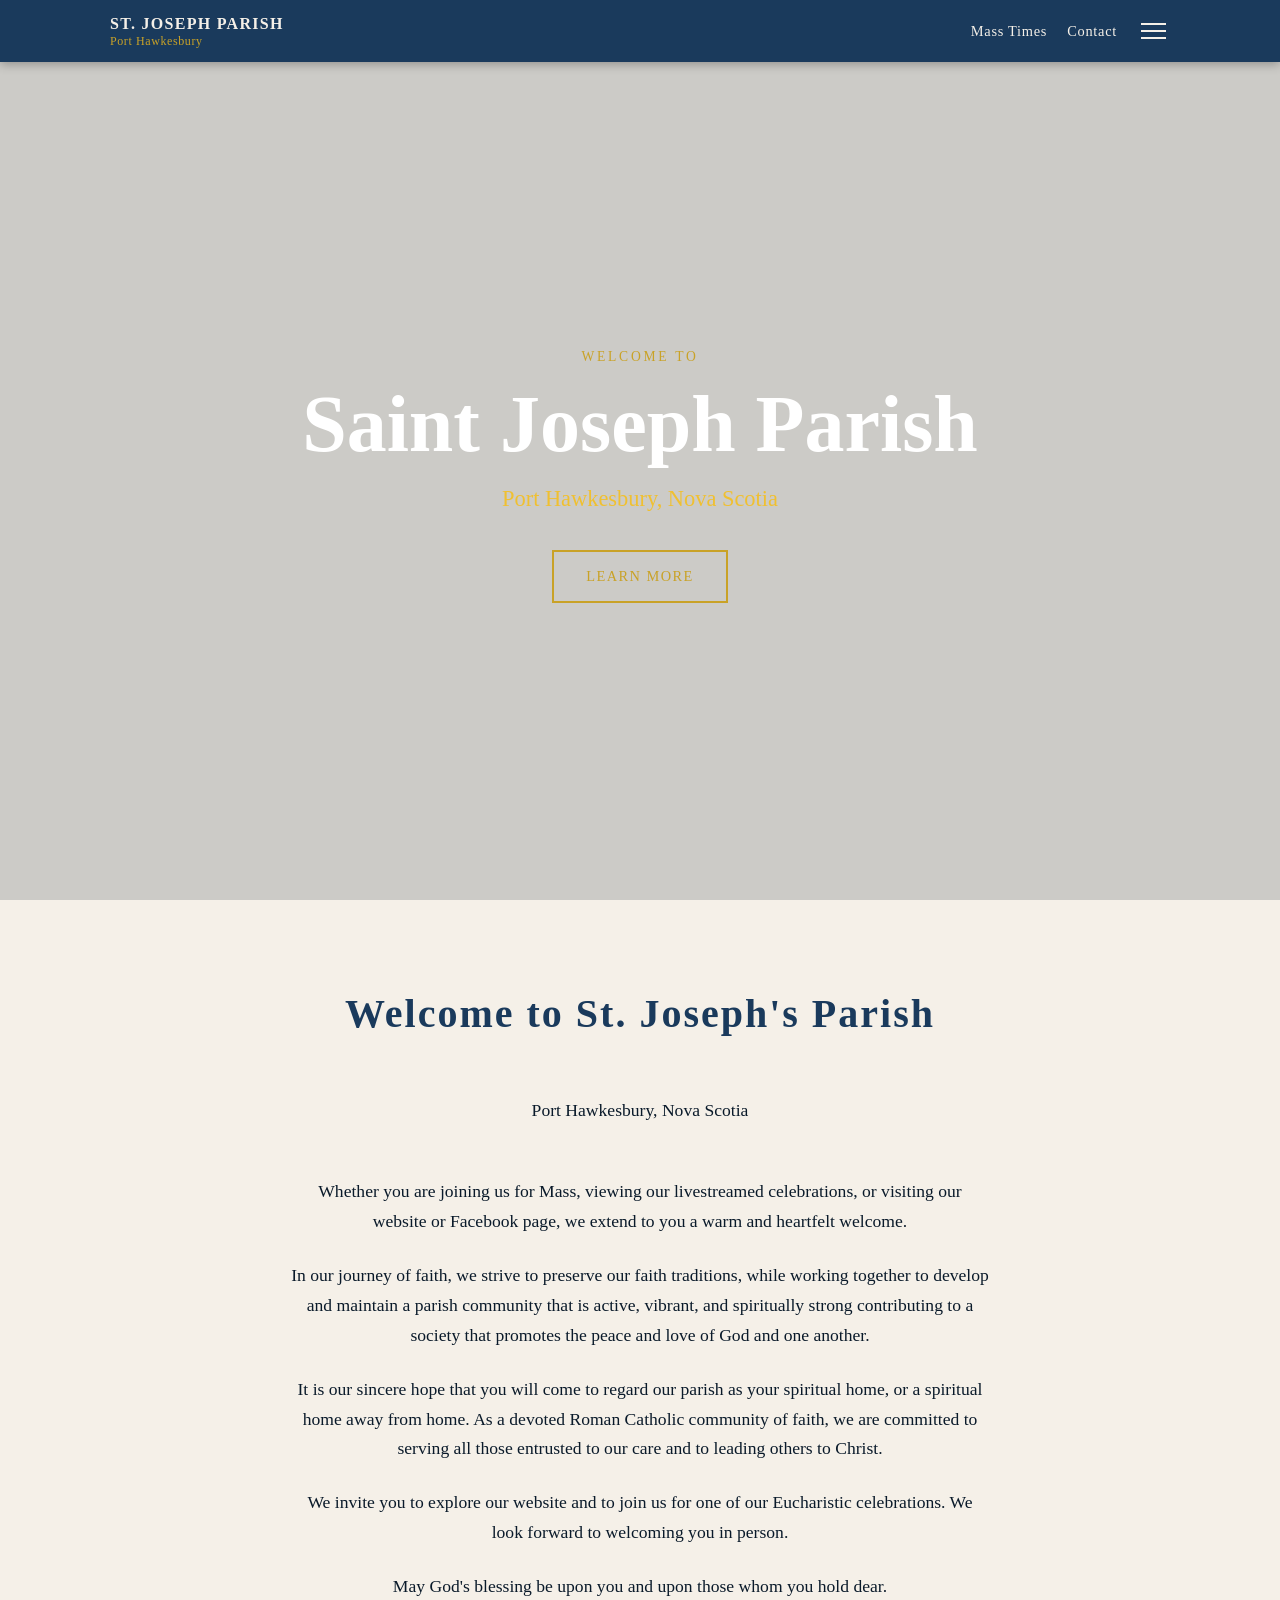
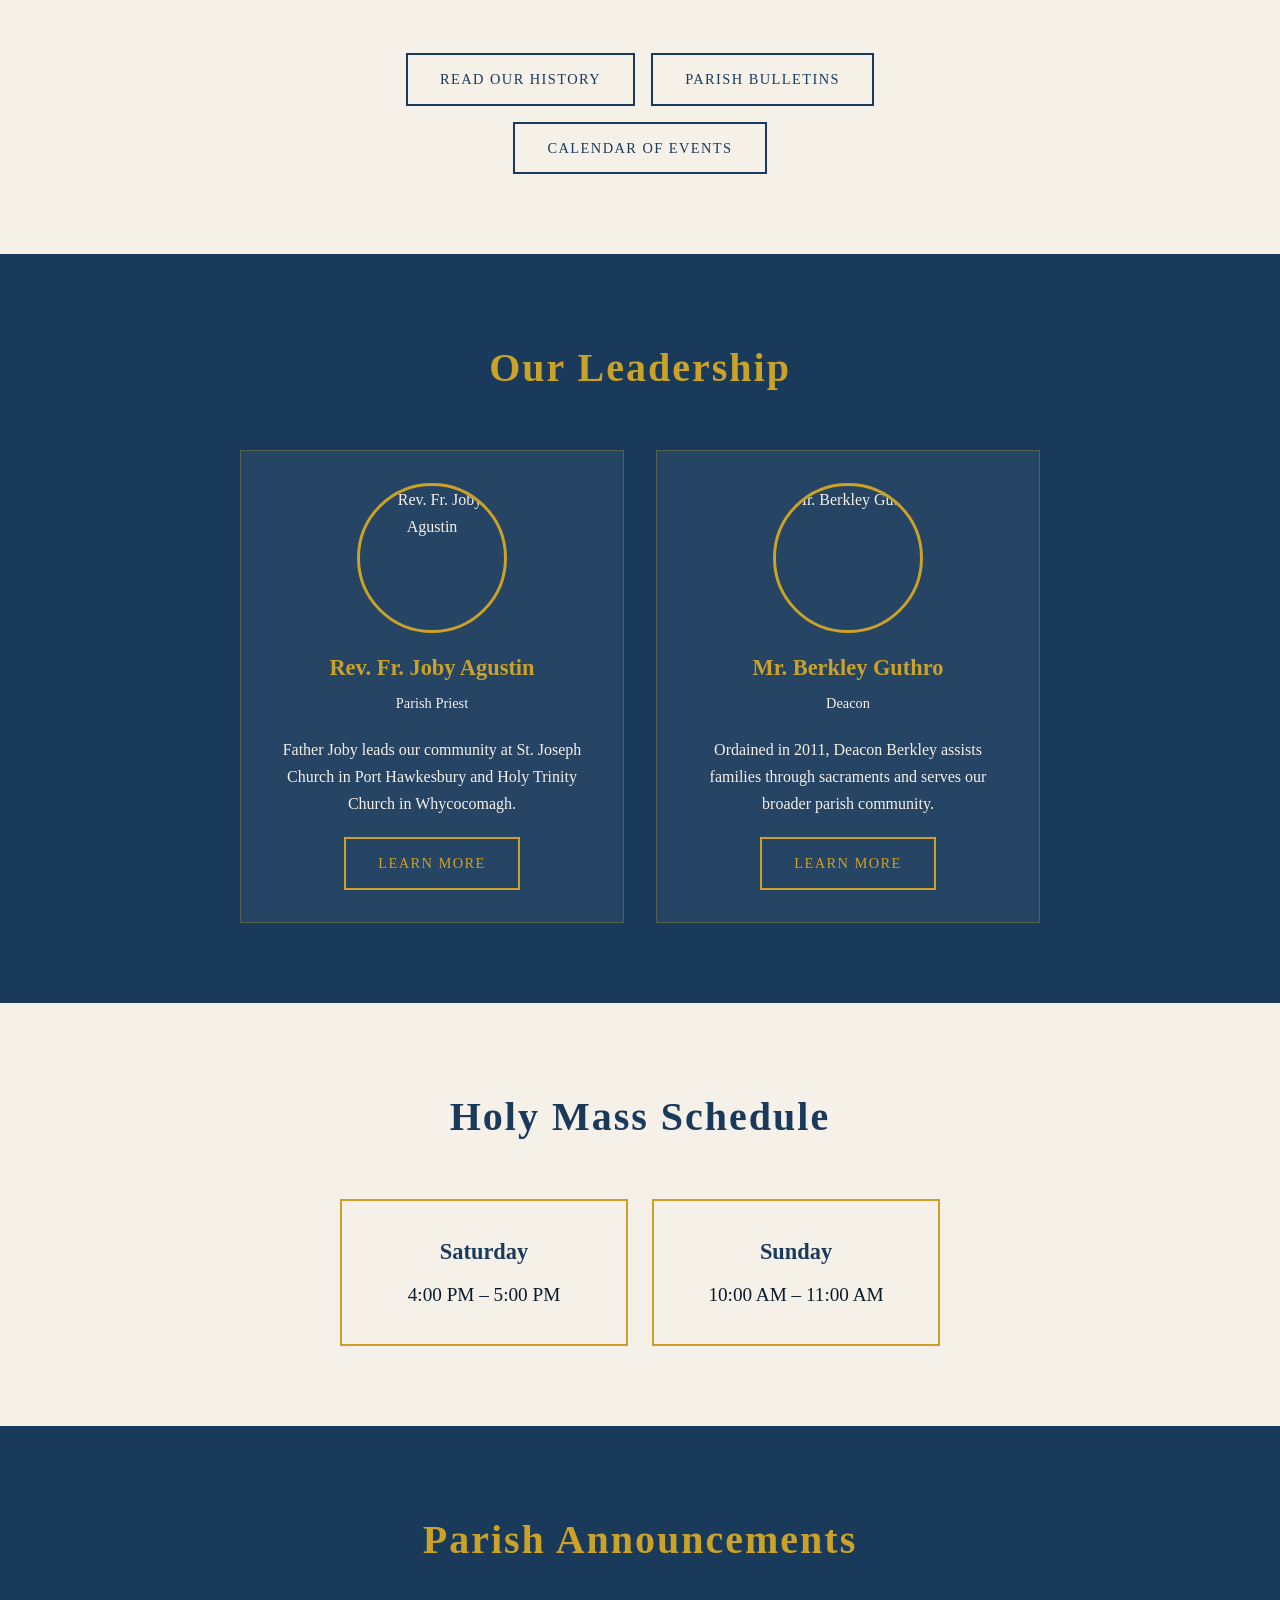
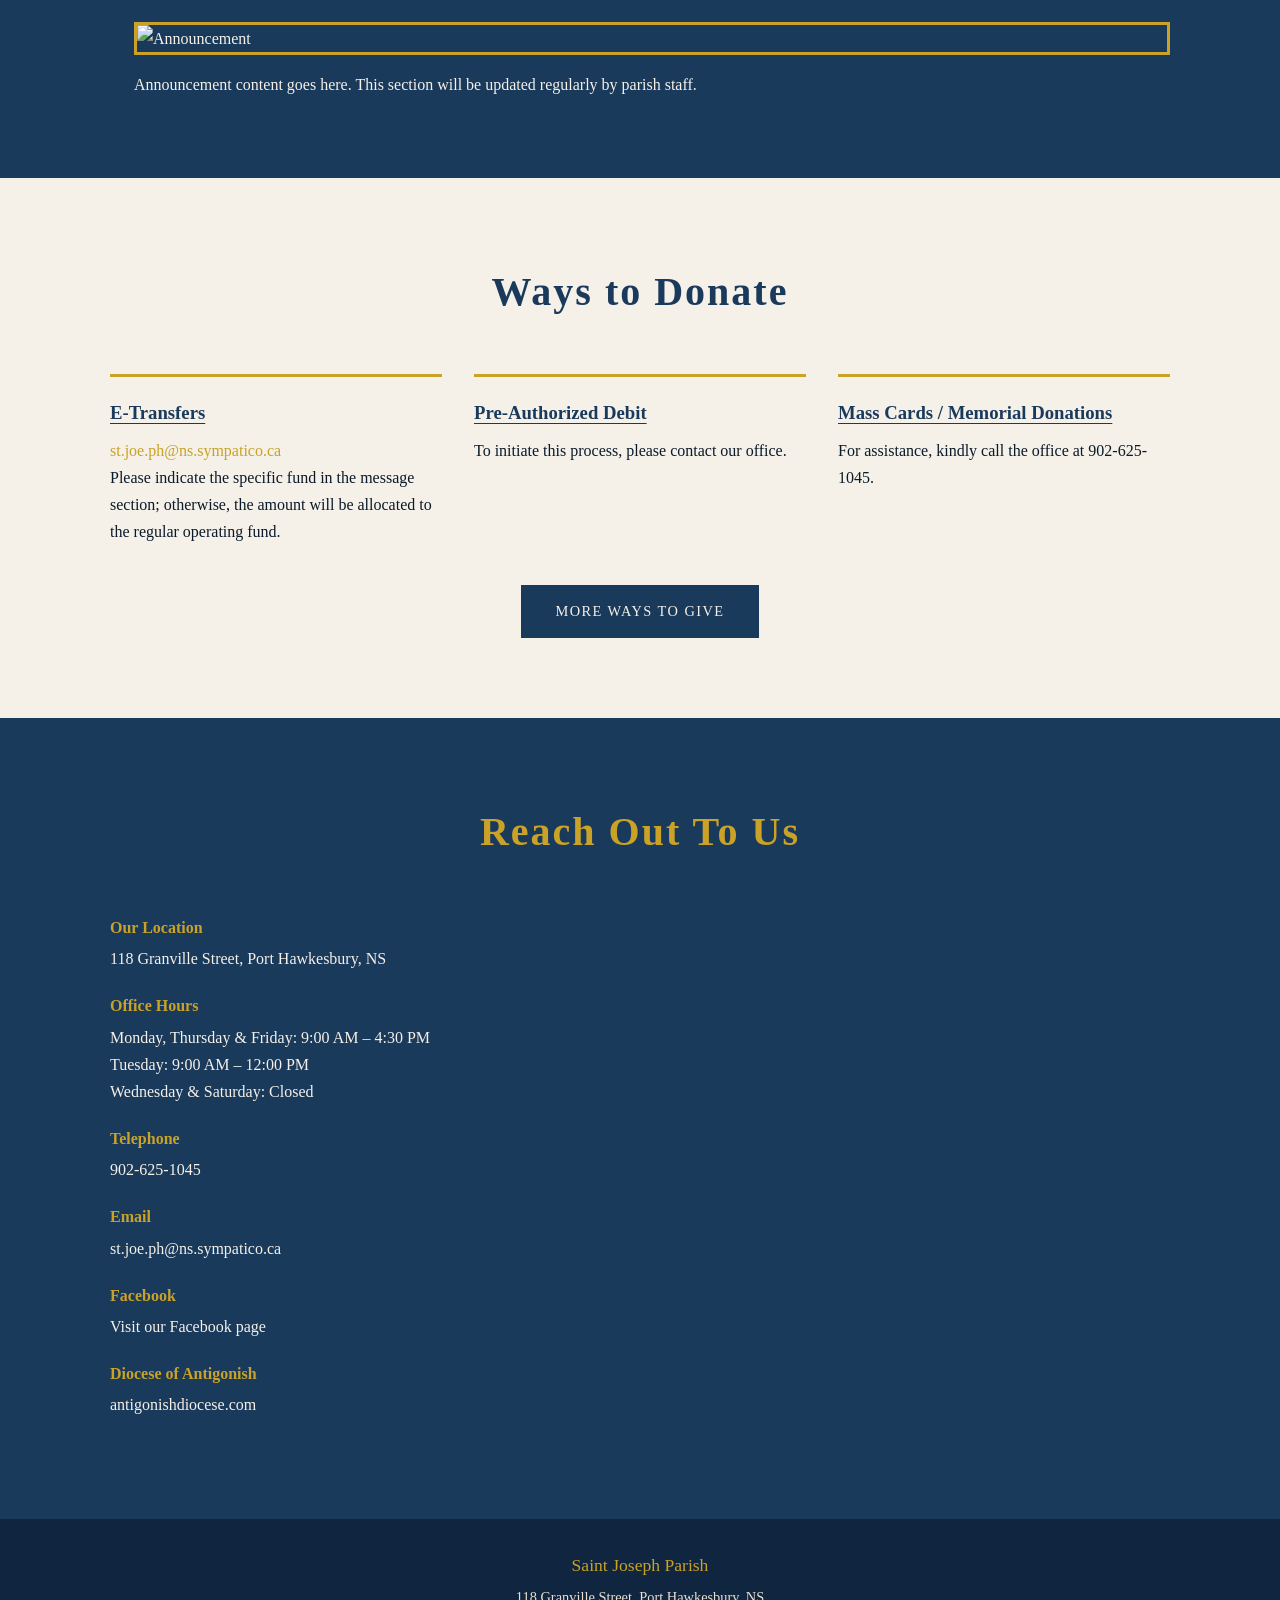
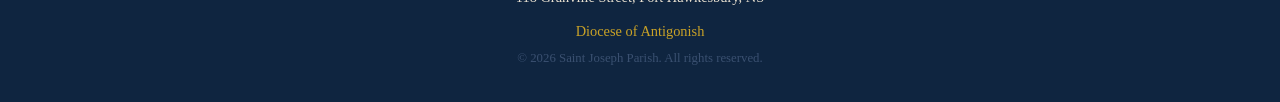
==== commit d70c3950: "power shell command faild to remove greeters and ushers this one worked." ====
--- a/index.html
+++ b/index.html
@@ -282,3 +282,5 @@
 
 
 
+
+
--- a/css/style.css
+++ b/css/style.css
@@ -2131,4 +2131,22 @@
     color: var(--cream);
     font-style: italic;
     line-height: 1.8;
+}
+
+/* =============================================
+   FOOTER — DIOCESE LINK
+   ============================================= */
+
+.footer-diocese {
+    margin-bottom: 0.25rem;
+}
+
+.footer-diocese a {
+    color: var(--gold);
+    text-decoration: none;
+    font-size: 0.9rem;
+}
+
+.footer-diocese a:hover {
+    text-decoration: underline;
 }
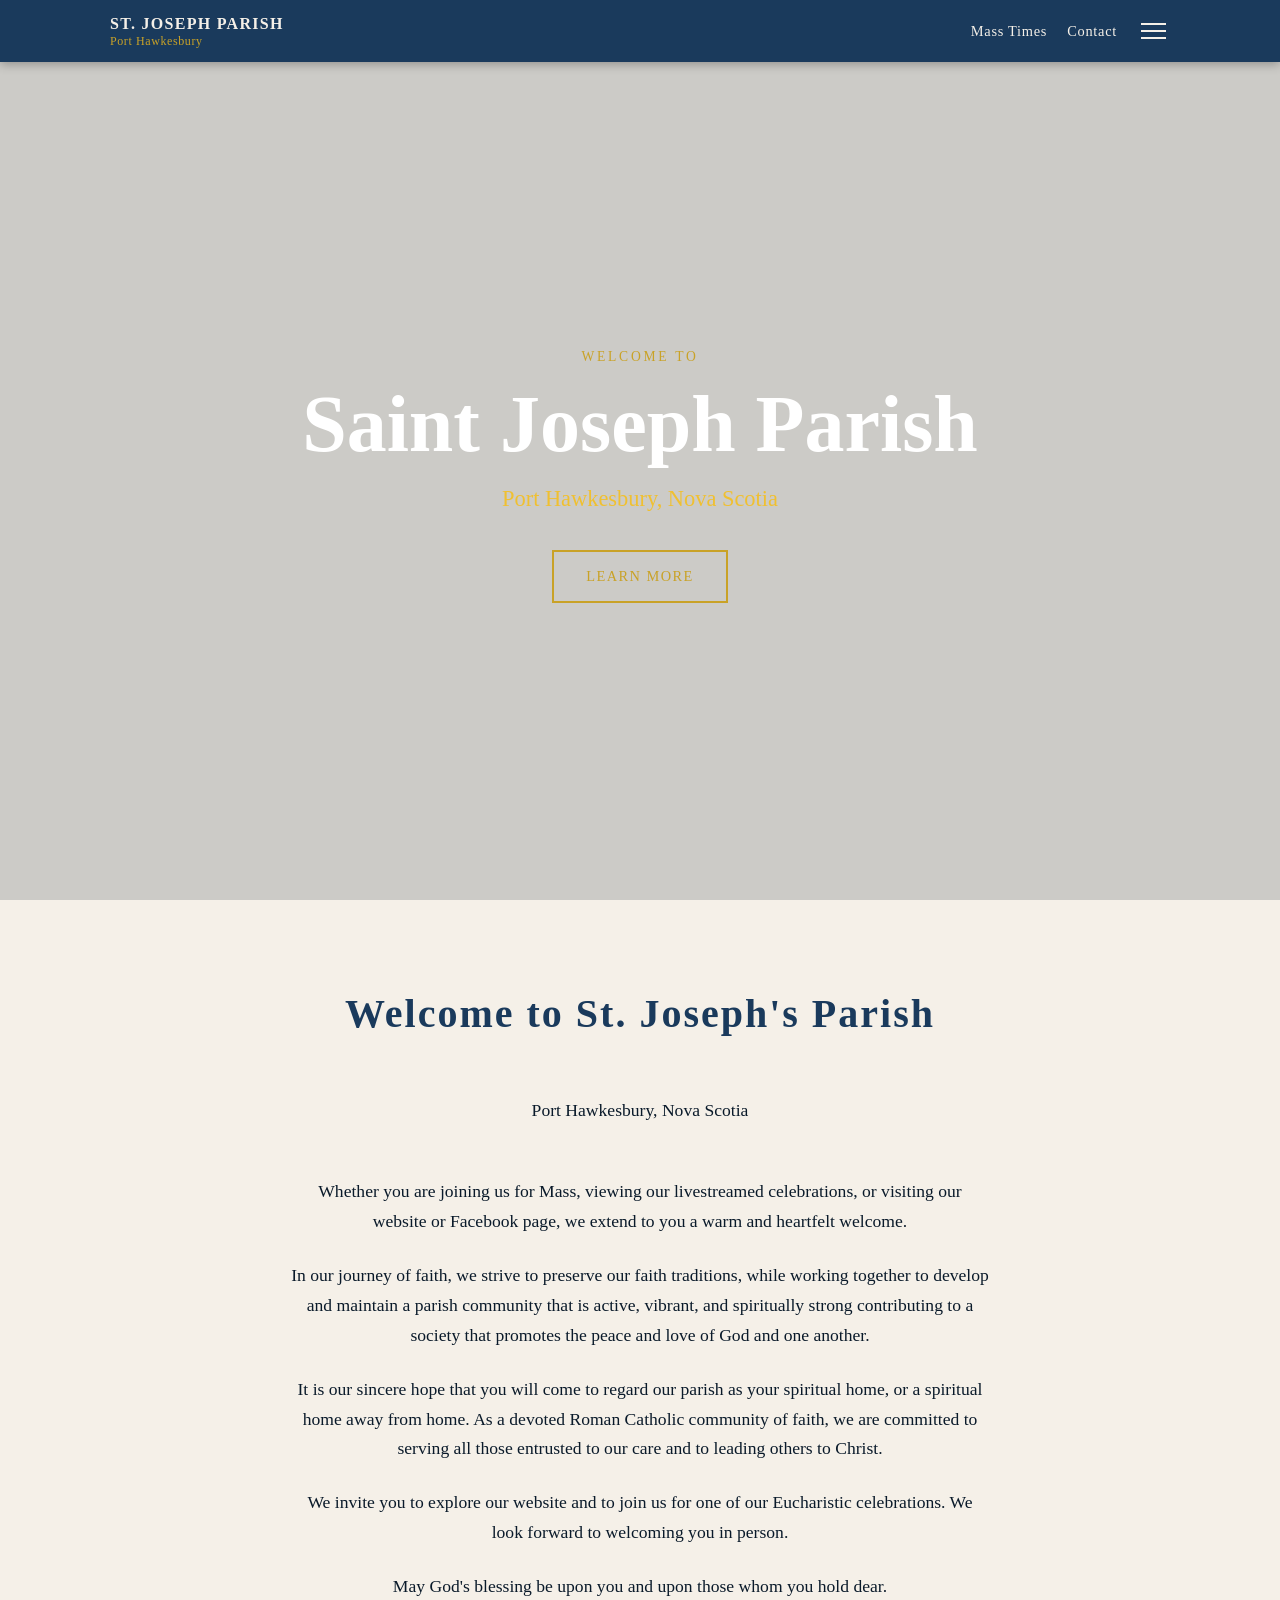
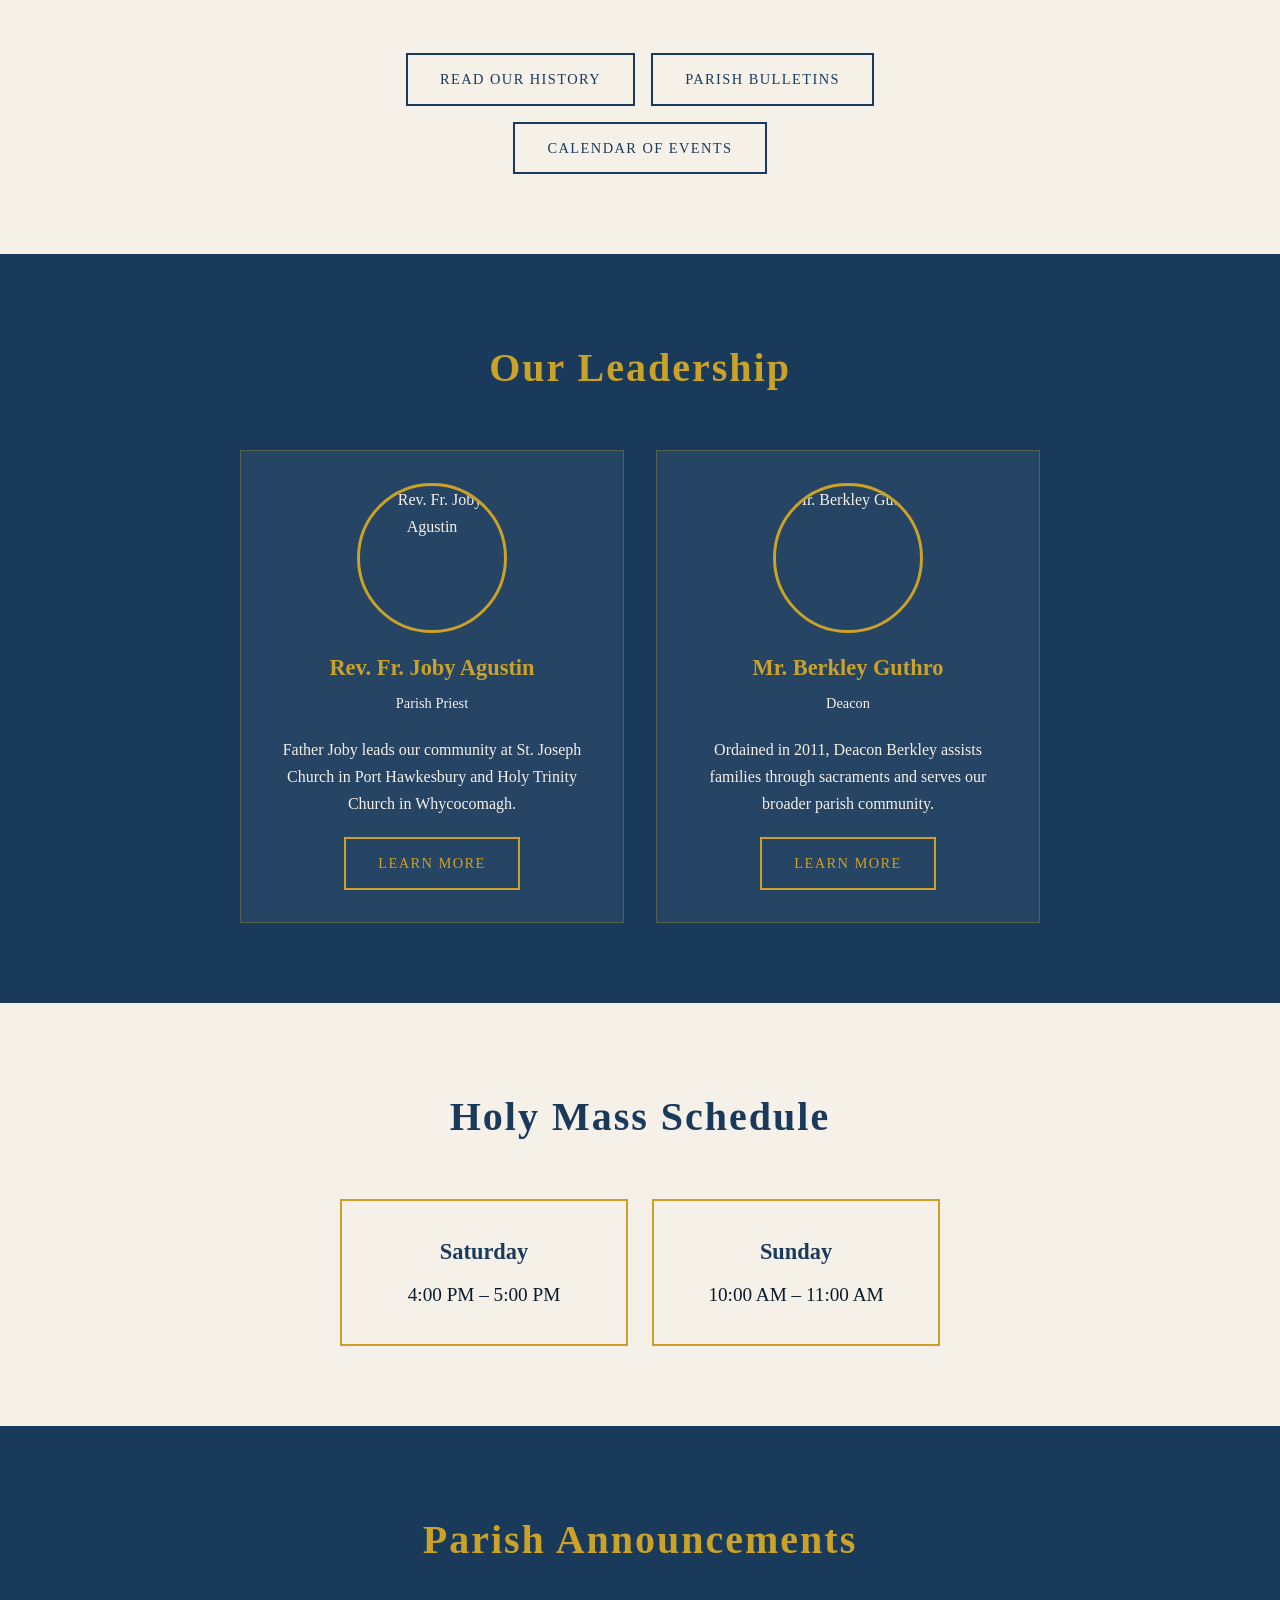
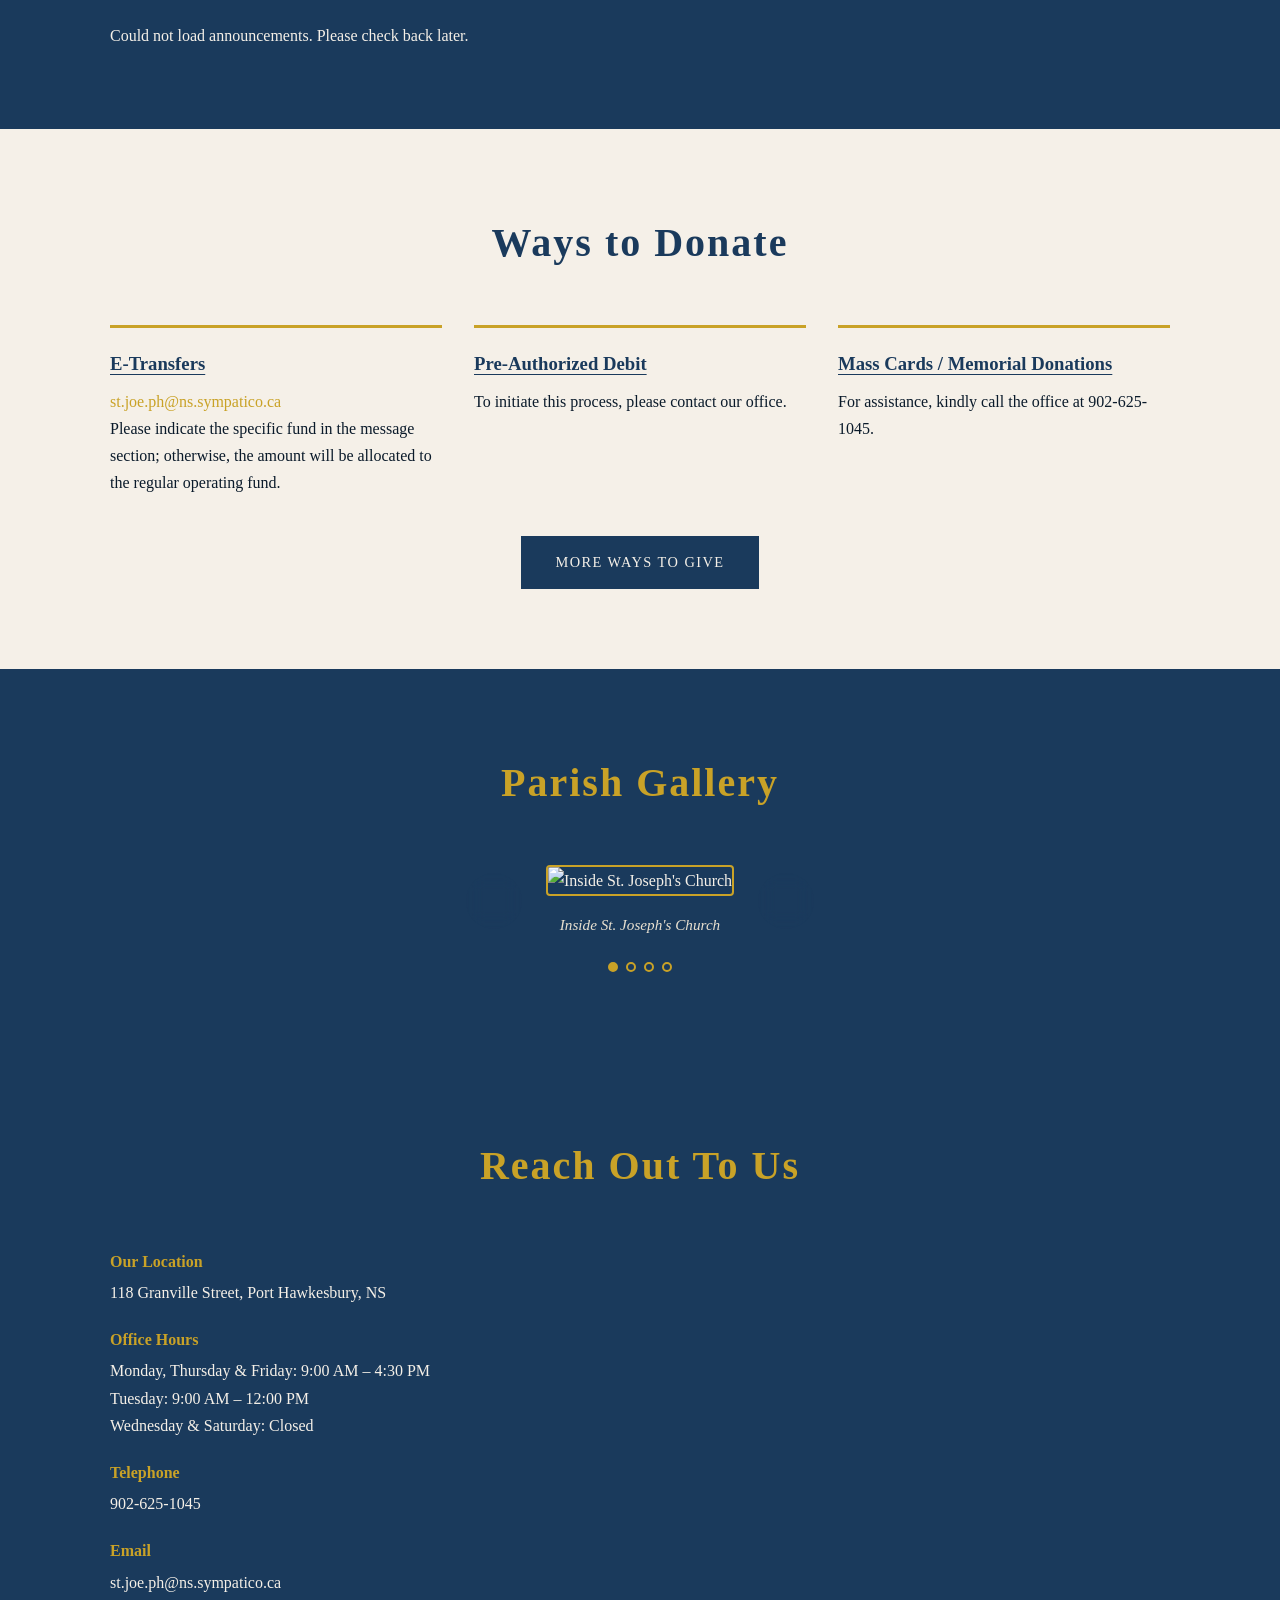
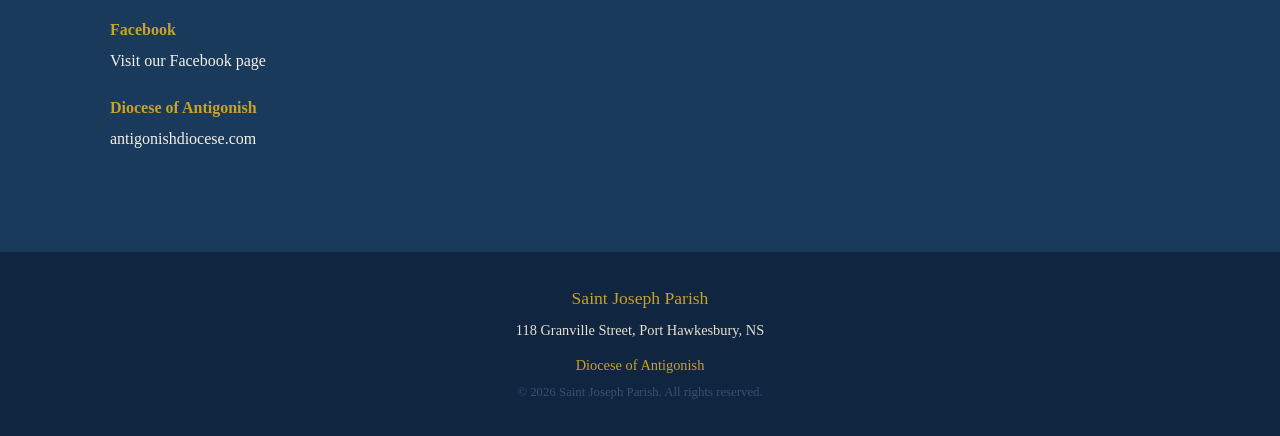
==== commit 4d8b2eea: "updated the announcments section in index.html to work with the new js and cms." ====
--- a/index.html
+++ b/index.html
@@ -39,7 +39,7 @@
             <li class="sidebar-dropdown">
                 <button class="sidebar-dropdown-toggle">About <span>▾</span></button>
                 <ul class="sidebar-dropdown-menu">
-                    <li><a href="about.html">Our Parish</a></li>
+                    <li><a href="index.html#about">Our Parish</a></li>
                     <li><a href="history.html">Parish History</a></li>
                     
                     <li><a href="staff.html">Staff</a></li>
@@ -93,8 +93,7 @@
                 <ul class="sidebar-dropdown-menu">
                     <li><a href="organizations.html#cwl">Catholic Women's League</a></li>
                     <li><a href="organizations.html#koc">Knights of Columbus</a></li>
-                    <li><a href="organizations.html#dnp">Development & Peace</a></li>
-                </ul>
+                    </ul>
             </li>
             <li class="sidebar-dropdown">
                 <button class="sidebar-dropdown-toggle">Cemeteries <span>▾</span></button>
@@ -188,11 +187,8 @@
     <section id="announcements" class="section section-dark">
         <div class="container">
             <h2 class="section-title light">Parish Announcements</h2>
-            <div class="announcements-grid">
-                <div class="announcement-card">
-                    <img id="img-announcement" src="" alt="Announcement">
-                    <p>Announcement content goes here. This section will be updated regularly by parish staff.</p>
-                </div>
+            <div id="announcements-container" class="announcements-grid">
+                <p class="announcement-placeholder">Loading announcements...</p>
             </div>
         </div>
     </section>
@@ -219,6 +215,21 @@
             <div class="donate-cta">
                 <a href="giving.html" class="btn btn-burgundy">More Ways to Give</a>
             </div>
+        </div>
+    </section>
+    <!-- GALLERY -->
+    <section id="gallery" class="section section-dark">
+        <div class="container">
+            <h2 class="section-title light">Parish Gallery</h2>
+            <div class="gallery-carousel">
+                <button class="gallery-arrow" id="gallery-prev">&#8249;</button>
+                <div class="gallery-slide">
+                    <img id="gallery-img" src="" alt="">
+                    <p class="gallery-caption" id="gallery-caption"></p>
+                </div>
+                <button class="gallery-arrow" id="gallery-next">&#8250;</button>
+            </div>
+            <div class="gallery-dots" id="gallery-dots"></div>
         </div>
     </section>
 
@@ -284,3 +295,6 @@
 
 
 
+
+
+
--- a/css/style.css
+++ b/css/style.css
@@ -2149,4 +2149,432 @@
 
 .footer-diocese a:hover {
     text-decoration: underline;
+}
+
+/* =============================================
+   HISTORY — PHOTOS GRID & SINGLE PHOTO
+   ============================================= */
+
+.history-photos-grid {
+    display: flex;
+    gap: 2rem;
+    flex-wrap: wrap;
+    justify-content: center;
+    margin-top: 2rem;
+    margin-bottom: 2rem;
+}
+
+.history-photos-grid .history-photo {
+    flex: 1 1 400px;
+    max-width: 580px;
+}
+
+.history-photos-grid .history-photo img {
+    width: 100%;
+    height: auto;
+    display: block;
+}
+
+/* =============================================
+   HOME — GALLERY CAROUSEL
+   ============================================= */
+
+.gallery-carousel {
+    display: flex;
+    align-items: center;
+    justify-content: center;
+    gap: 1.5rem;
+    margin-top: 2rem;
+}
+
+.gallery-slide {
+    text-align: center;
+}
+
+.gallery-slide img {
+    max-width: min(700px, calc(100vw - 200px));
+    max-height: 500px;
+    width: auto;
+    height: auto;
+    border-radius: 4px;
+    border: 2px solid var(--gold);
+    display: block;
+    margin: 0 auto;
+}
+
+.gallery-caption {
+    color: var(--cream);
+    font-style: italic;
+    margin-top: 1rem;
+    font-size: 0.95rem;
+}
+
+.gallery-arrow {
+    background: rgba(255, 255, 255, 0.1);
+    border: 1.5px solid rgba(255, 255, 255, 0.3);
+    color: white;
+    font-size: 2.5rem;
+    line-height: 1;
+    width: 3.5rem;
+    height: 3.5rem;
+    border-radius: 50%;
+    cursor: pointer;
+    display: flex;
+    align-items: center;
+    justify-content: center;
+    flex-shrink: 0;
+    backdrop-filter: blur(8px);
+    -webkit-backdrop-filter: blur(8px);
+    box-shadow: inset 0 1px 1px rgba(255,255,255,0.25), 0 4px 16px rgba(0,0,0,0.2);
+    transition: background 0.2s, box-shadow 0.2s;
+}
+
+.gallery-arrow:hover {
+    background: rgba(255, 255, 255, 0.2);
+    box-shadow: inset 0 1px 1px rgba(255,255,255,0.35), 0 4px 20px rgba(0,0,0,0.3);
+}
+
+.gallery-dots {
+    display: flex;
+    justify-content: center;
+    gap: 0.5rem;
+    margin-top: 1.5rem;
+}
+
+.gallery-dot {
+    width: 10px;
+    height: 10px;
+    border-radius: 50%;
+    border: 2px solid var(--gold);
+    background: none;
+    cursor: pointer;
+    padding: 0;
+    transition: background 0.2s;
+}
+
+.gallery-dot.active {
+    background: var(--gold);
+}
+
+/* =============================================
+   CEMETERY SEARCH MODAL
+   ============================================= */
+
+.cemetery-modal-overlay {
+  display: none;
+  position: fixed;
+  inset: 0;
+  background: rgba(0, 0, 0, 0.65);
+  z-index: 2000;
+  align-items: flex-start;
+  justify-content: center;
+  padding: 2rem 1rem;
+  overflow-y: auto;
+}
+
+.cemetery-modal-overlay.active {
+  display: flex;
+}
+
+.cemetery-modal {
+  background: #fff;
+  border-radius: 10px;
+  width: 100%;
+  max-width: 720px;
+  box-shadow: 0 20px 60px rgba(0,0,0,0.3);
+  overflow: hidden;
+  margin-top: 60px;
+}
+
+.cemetery-modal-header {
+  background: var(--burgundy);
+  color: #fff;
+  padding: 1.4rem 1.8rem;
+  display: flex;
+  align-items: center;
+  justify-content: space-between;
+}
+
+.cemetery-modal-header h2 {
+  margin: 0;
+  font-size: 1.25rem;
+  font-weight: 600;
+  color: #fff;
+}
+
+.cemetery-modal-close {
+  background: none;
+  border: none;
+  color: #fff;
+  font-size: 1.4rem;
+  cursor: pointer;
+  line-height: 1;
+  padding: 0.2rem 0.4rem;
+  border-radius: 4px;
+  transition: background 0.2s;
+}
+
+.cemetery-modal-close:hover {
+  background: rgba(255,255,255,0.15);
+}
+
+.cemetery-modal-body {
+  padding: 1.8rem;
+}
+
+/* ── Search bar ── */
+.cemetery-search-bar {
+  margin-bottom: 1.2rem;
+}
+
+.cemetery-search-bar input {
+  width: 100%;
+  padding: 0.85rem 1.1rem;
+  font-size: 1rem;
+  border: 2px solid #d0d5dd;
+  border-radius: 6px;
+  outline: none;
+  transition: border-color 0.2s;
+  box-sizing: border-box;
+}
+
+.cemetery-search-bar input:focus {
+  border-color: var(--burgundy);
+}
+
+/* ── Status messages ── */
+.search-status {
+  margin-bottom: 0.8rem;
+  font-size: 0.92rem;
+}
+
+.search-loading   { color: #666; }
+.search-count     { color: var(--burgundy); font-weight: 600; }
+.search-no-results{ color: #555; }
+.search-error     { color: #c0392b; }
+.search-coming-soon {
+  color: #555;
+  background: #f5f5f0;
+  border-left: 4px solid var(--gold);
+  padding: 0.9rem 1.1rem;
+  border-radius: 4px;
+  margin: 0;
+}
+
+/* ── Result cards ── */
+.search-results {
+  display: flex;
+  flex-direction: column;
+  gap: 0.75rem;
+  max-height: 60vh;
+  overflow-y: auto;
+  padding-right: 4px;
+}
+
+.search-result-card {
+  border: 1px solid #e2e6ea;
+  border-radius: 8px;
+  padding: 1rem 1.2rem;
+  background: #fafafa;
+  transition: box-shadow 0.15s;
+}
+
+.search-result-card:hover {
+  box-shadow: 0 2px 10px rgba(0,0,0,0.08);
+}
+
+.result-name {
+  font-size: 1.1rem;
+  font-weight: 700;
+  color: var(--burgundy);
+  margin-bottom: 0.45rem;
+}
+
+.result-details {
+  display: flex;
+  flex-wrap: wrap;
+  gap: 0.5rem 1.4rem;
+  font-size: 0.9rem;
+  color: #444;
+  margin-bottom: 0.7rem;
+}
+
+.result-label {
+  font-weight: 600;
+  color: #777;
+  margin-right: 0.25rem;
+}
+
+.btn-map {
+  display: inline-block;
+  padding: 0.4rem 0.9rem;
+  background: var(--gold);
+  color: #1a1a1a;
+  font-size: 0.85rem;
+  font-weight: 600;
+  border-radius: 4px;
+  text-decoration: none;
+  transition: opacity 0.2s;
+}
+
+.btn-map:hover {
+  opacity: 0.85;
+}
+
+/* ── Mobile ── */
+@media (max-width: 600px) {
+  .cemetery-modal {
+    margin-top: 40px;
+  }
+
+  .cemetery-modal-body {
+    padding: 1.2rem;
+  }
+
+  .result-details {
+    flex-direction: column;
+    gap: 0.25rem;
+  }
+}
+
+/* =============================================
+   MEDIA — CALENDAR
+   ============================================= */
+
+.calendar-nav {
+    display: flex;
+    align-items: center;
+    justify-content: space-between;
+    margin-bottom: 1.5rem;
+}
+
+.calendar-nav-btn {
+    background: none;
+    border: 2px solid var(--gold);
+    color: var(--gold);
+    font-size: 2rem;
+    width: 2.5rem;
+    height: 2.5rem;
+    border-radius: 50%;
+    cursor: pointer;
+    display: flex;
+    align-items: center;
+    justify-content: center;
+    transition: background 0.2s, color 0.2s;
+}
+
+.calendar-nav-btn:hover {
+    background: var(--gold);
+    color: var(--navy);
+}
+
+.calendar-month-title {
+    color: var(--cream);
+    font-size: 1.3rem;
+    font-weight: 600;
+}
+
+.calendar-grid {
+    display: grid;
+    grid-template-columns: repeat(7, 1fr);
+    gap: 2px;
+    margin-bottom: 1.5rem;
+}
+
+.cal-header {
+    text-align: center;
+    color: var(--gold);
+    font-size: 0.8rem;
+    font-weight: 600;
+    padding: 0.5rem 0;
+    text-transform: uppercase;
+}
+
+.cal-cell {
+    min-height: 60px;
+    background: rgba(255,255,255,0.05);
+    border-radius: 4px;
+    padding: 0.4rem;
+    position: relative;
+    cursor: default;
+}
+
+.cal-empty {
+    background: transparent;
+}
+
+.cal-today {
+    border: 2px solid var(--gold);
+}
+
+.cal-has-events {
+    background: rgba(201, 162, 39, 0.15);
+    cursor: pointer;
+}
+
+.cal-has-events:hover {
+    background: rgba(201, 162, 39, 0.25);
+}
+
+.cal-day-num {
+    color: var(--cream);
+    font-size: 0.85rem;
+}
+
+.cal-dots {
+    display: flex;
+    gap: 3px;
+    margin-top: 4px;
+    flex-wrap: wrap;
+}
+
+.cal-dot {
+    width: 6px;
+    height: 6px;
+    border-radius: 50%;
+    background: var(--gold);
+    display: inline-block;
+}
+
+.calendar-event-detail {
+    background: rgba(255,255,255,0.08);
+    border: 1px solid var(--gold);
+    border-radius: 6px;
+    padding: 1.5rem;
+    margin-top: 1rem;
+    position: relative;
+}
+
+.calendar-detail-close {
+    position: absolute;
+    top: 0.75rem;
+    right: 0.75rem;
+    background: none;
+    border: none;
+    color: var(--cream);
+    font-size: 1rem;
+    cursor: pointer;
+}
+
+.cal-event-item {
+    margin-bottom: 1rem;
+}
+
+.cal-event-time {
+    color: var(--gold);
+    font-size: 0.85rem;
+    margin-bottom: 0.25rem;
+}
+
+.cal-event-title {
+    color: var(--cream);
+    font-size: 1.1rem;
+    margin-bottom: 0.5rem;
+}
+
+.cal-event-body {
+    color: var(--cream);
+    opacity: 0.85;
+    font-size: 0.9rem;
+    line-height: 1.6;
 }
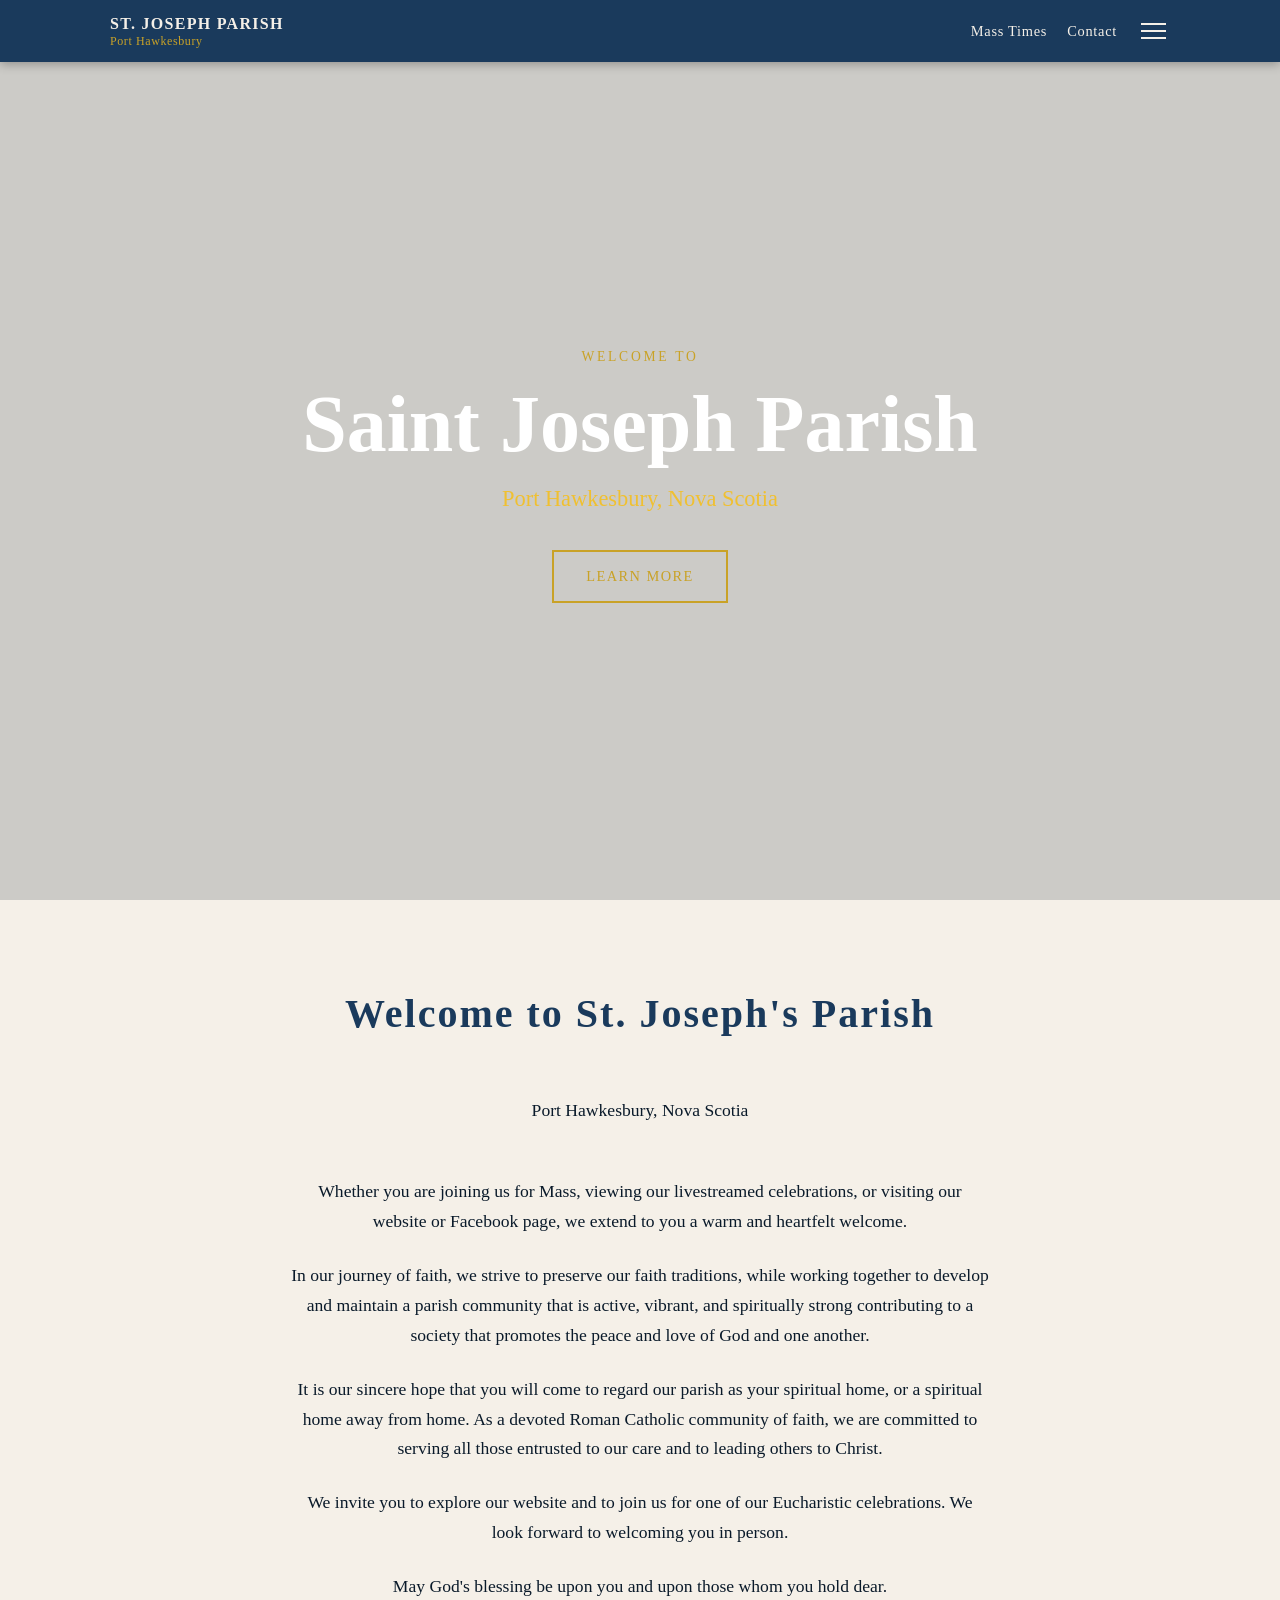
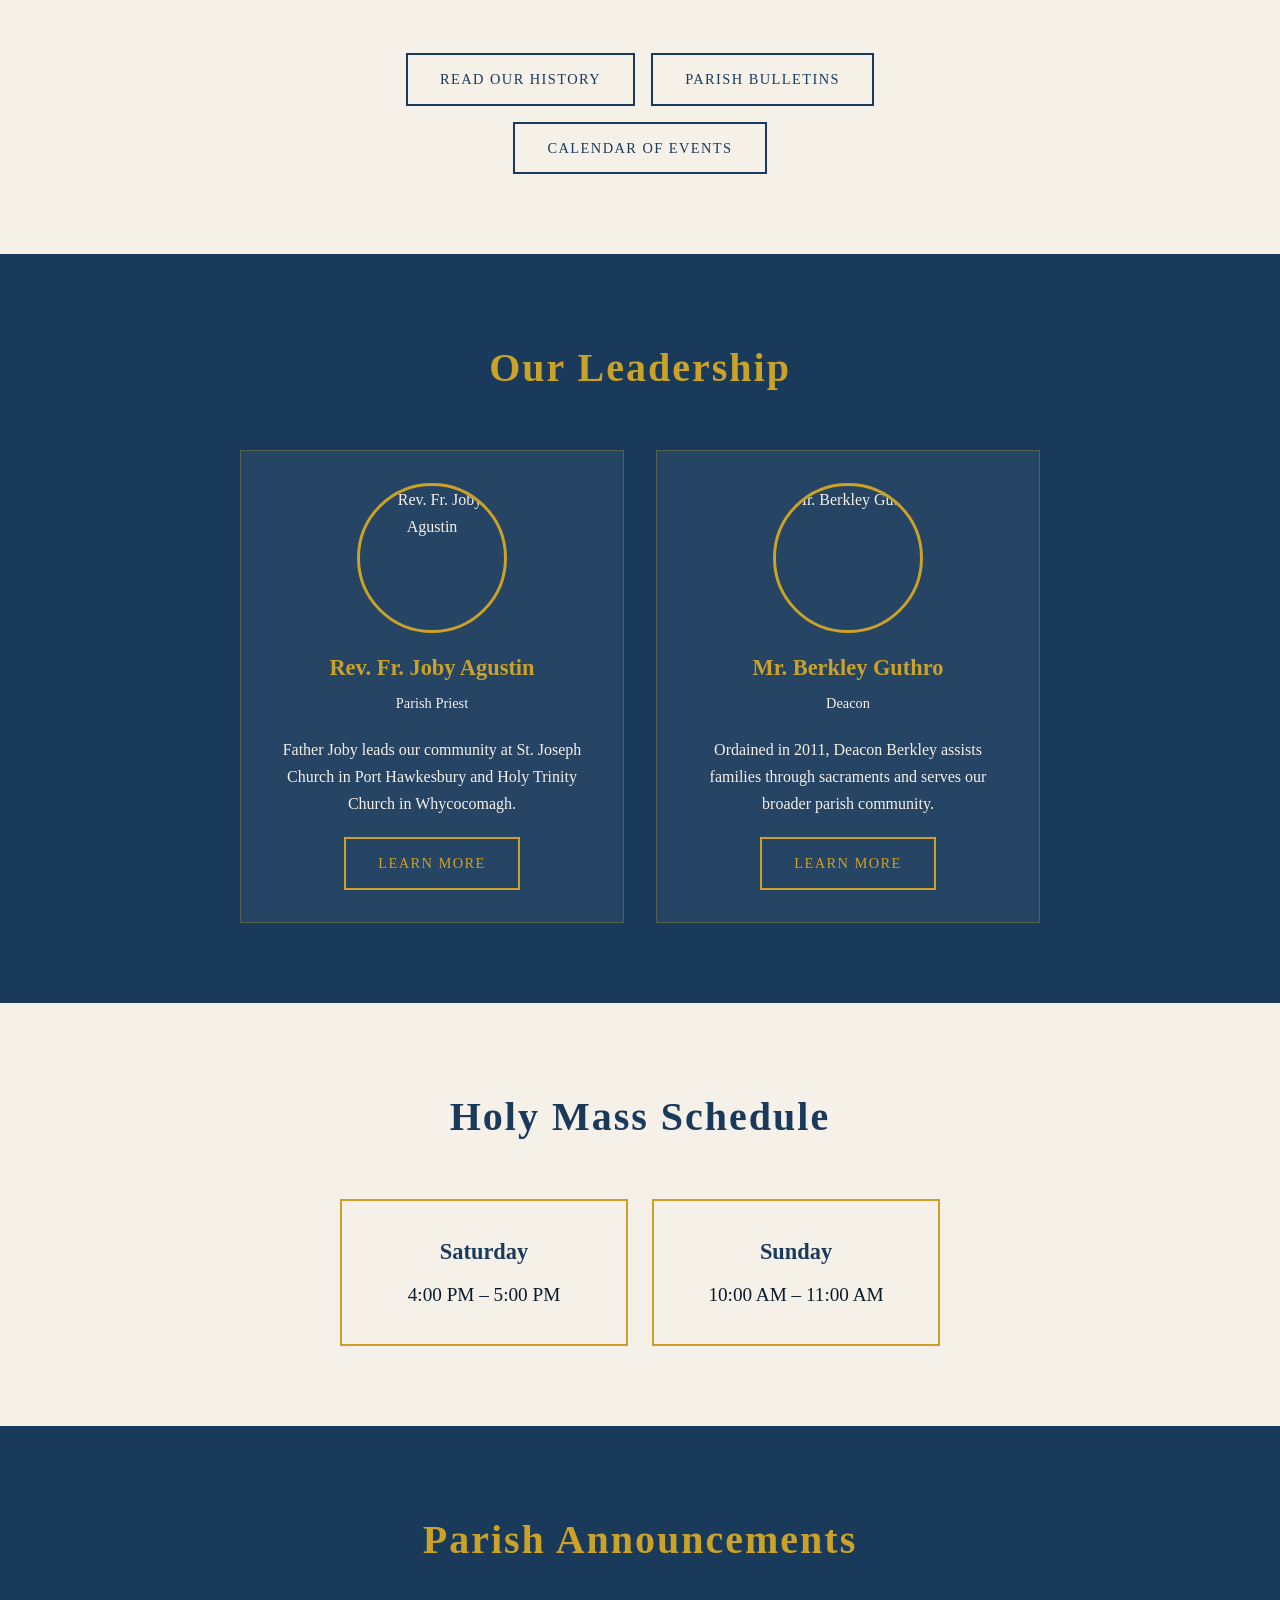
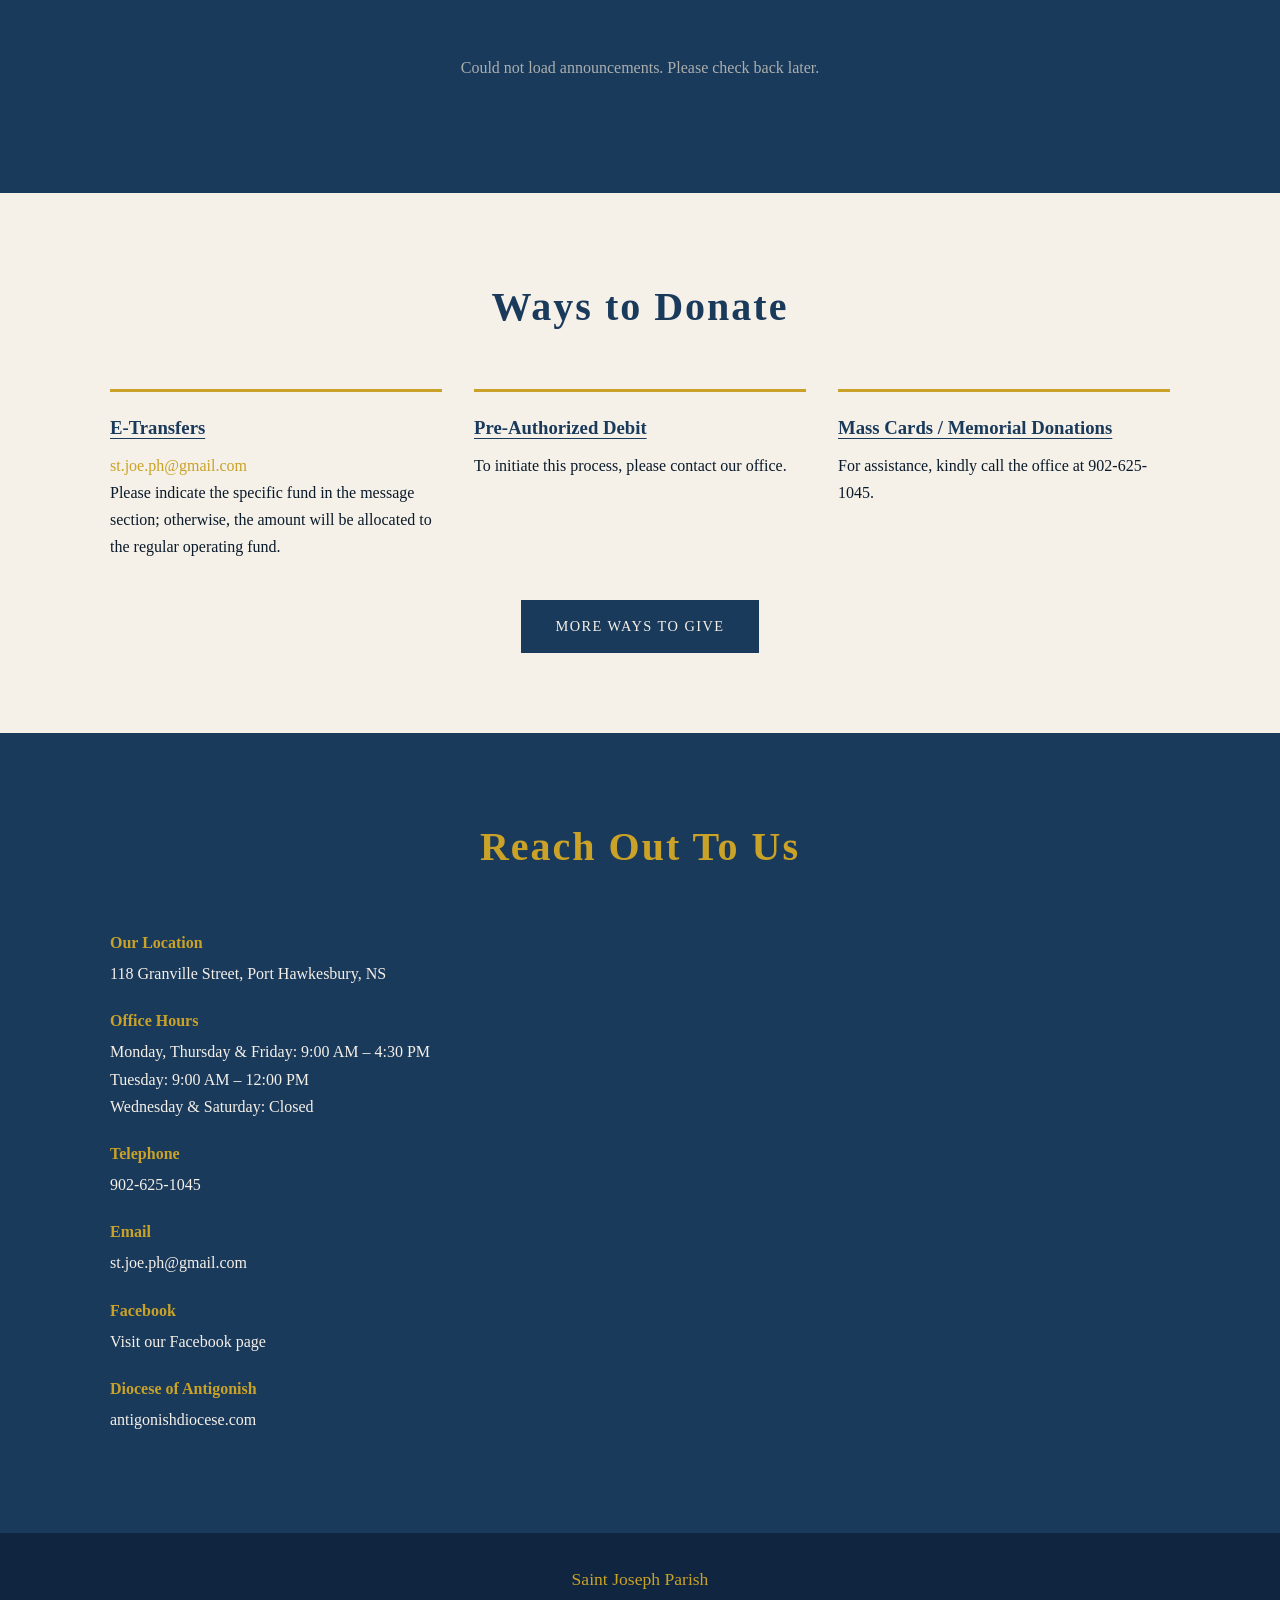
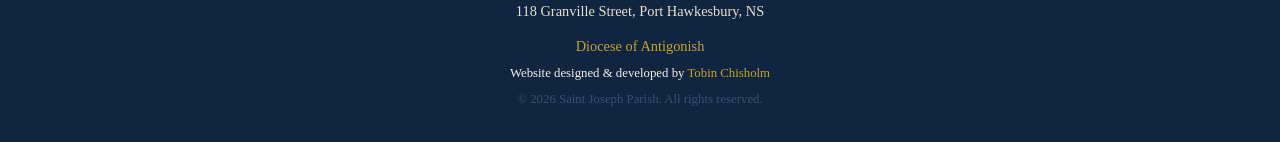
==== commit 355b567e: "added my linkdin link to the footer of the website." ====
--- a/index.html
+++ b/index.html
@@ -5,6 +5,7 @@
     <meta name="viewport" content="width=device-width, initial-scale=1.0">
     <meta name="description" content="Saint Joseph Parish - Port Hawkesbury, Nova Scotia. Mass times, parish groups, announcements and more.">
     <title>Saint Joseph Parish | Port Hawkesbury, NS</title>
+    <link rel="icon" type="image/png" href="favicon.png">
     <link rel="stylesheet" href="css/style.css">
 </head>
 <body>
@@ -200,7 +201,7 @@
             <div class="donate-grid">
                 <div class="donate-option">
                     <h3>E-Transfers</h3>
-                    <p><a href="mailto:st.joe.ph@ns.sympatico.ca">st.joe.ph@ns.sympatico.ca</a></p>
+                    <p><a href="mailto:st.joe.ph@gmail.com">st.joe.ph@gmail.com</a></p>
                     <p>Please indicate the specific fund in the message section; otherwise, the amount will be allocated to the regular operating fund.</p>
                 </div>
                 <div class="donate-option">
@@ -255,7 +256,7 @@
                     </div>
                     <div class="contact-item">
                         <h3>Email</h3>
-                        <p><a href="mailto:st.joe.ph@ns.sympatico.ca">st.joe.ph@ns.sympatico.ca</a></p>
+                        <p><a href="mailto:st.joe.ph@gmail.com">st.joe.ph@gmail.com</a></p>
                     </div>
                     <div class="contact-item">
                         <h3>Facebook</h3>
@@ -279,6 +280,7 @@
             <p class="footer-name">Saint Joseph Parish</p>
             <p class="footer-address">118 Granville Street, Port Hawkesbury, NS</p>
             <p class="footer-diocese"><a href="https://antigonishdiocese.com" target="_blank">Diocese of Antigonish</a></p>
+            <p class="footer-credit">Website designed &amp; developed by <a href="https://www.linkedin.com/in/tobin-chisholm-b829863b1/" target="_blank">Tobin Chisholm</a></p>
             <p class="footer-copy">&copy; 2026 Saint Joseph Parish. All rights reserved.</p>
         </div>
     </footer>
@@ -298,3 +300,6 @@
 
 
 
+
+
+
--- a/css/style.css
+++ b/css/style.css
@@ -567,27 +567,6 @@
     font-size: 1.2rem;
 }
 
-/* =====================
-   ANNOUNCEMENTS
-===================== */
-.announcements-grid {
-    display: grid;
-    grid-template-columns: 1fr;
-    gap: 2rem;
-}
-
-.announcement-card {
-    border-left: 4px solid var(--burgundy);
-    padding-left: 1.25rem;
-}
-
-.announcement-card img {
-    width: 100%;
-    max-height: 300px;
-    object-fit: cover;
-    margin-bottom: 1rem;
-    border: 3px solid var(--gold);
-}
 
 /* =====================
    DONATE
@@ -902,6 +881,13 @@
 .history-photos-grid .history-photo img {
     width: 100%;
     height: auto;
+    display: block;
+}
+#img-old-church,
+#img-old-church-interior {
+    width: 100%;
+    height: 380px;
+    object-fit: cover;
     display: block;
 }
 
@@ -1305,6 +1291,26 @@
 @media (min-width: 768px) {
     .koc-info-grid {
         grid-template-columns: repeat(3, 1fr);
+    }
+}
+
+/* =============================================
+   KOC — ACTIVITIES GRID 4TH CARD CENTERED
+   ============================================= */
+
+.koc-activities-grid {
+    display: grid;
+    grid-template-columns: repeat(3, 1fr);
+    gap: 1.5rem;
+}
+
+.koc-fourth-card {
+    grid-column: 2;
+}
+
+@media (max-width: 768px) {
+    .koc-fourth-card {
+        grid-column: 1;
     }
 }
 
@@ -2088,7 +2094,9 @@
 .closet-gallery-track {
     display: flex;
     gap: 1rem;
-    animation: scroll-gallery 20s linear infinite;
+    width: max-content;
+    animation: scroll-gallery 80s linear infinite;
+    will-change: transform;
 }
 
 .closet-gallery-img {
@@ -2577,4 +2585,163 @@
     opacity: 0.85;
     font-size: 0.9rem;
     line-height: 1.6;
+}
+
+/* =============================================
+   HOME — ANNOUNCEMENTS
+   ============================================= */
+
+.announcements-grid {
+    display: flex;
+    flex-direction: column;
+    gap: 2rem;
+    margin-top: 1rem;
+    max-width: 800px;
+    margin-left: auto;
+    margin-right: auto;
+}
+
+.announcement-card {
+    background: rgba(255,255,255,0.05);
+    border: 1px solid var(--gold);
+    border-radius: 6px;
+    padding: 1.5rem;
+    width: 100%;
+    box-sizing: border-box;
+}
+
+.announcement-title {
+    color: var(--gold);
+    font-size: 1.1rem;
+    margin-bottom: 1rem;
+}
+
+.announcement-img {
+    width: 100%;
+    max-width: 100%;
+    max-height: 800px;
+    height: auto;
+    display: block;
+    border: 2px solid var(--gold);
+    border-radius: 4px;
+    padding: 0.5rem;
+    background: rgba(255,255,255,0.03);
+    margin-bottom: 1rem;
+    box-sizing: border-box;
+    object-fit: contain;
+}
+
+.announcement-pdf {
+    width: 100%;
+    height: 500px;
+    border: 2px solid var(--gold);
+    border-radius: 4px;
+    display: block;
+    margin-bottom: 1rem;
+}
+
+.announcement-body {
+    color: var(--cream);
+    line-height: 1.7;
+    font-size: 0.95rem;
+}
+
+.announcement-placeholder {
+    color: var(--cream);
+    opacity: 0.7;
+    text-align: center;
+    padding: 2rem;
+}
+
+/* =============================================
+   ANCHOR SCROLL OFFSET
+   ============================================= */
+
+#calendar {
+    scroll-margin-top: 80px;
+}
+
+#bulletins {
+    scroll-margin-top: 80px;
+}
+
+#livestream {
+    scroll-margin-top: 80px;
+}
+
+#cms-help-panel {
+    position: fixed;
+    top: 58px;
+    right: 0;
+    width: 260px;
+    max-height: calc(100vh - 58px);
+    overflow-y: auto;
+    background: #1a3a5c;
+    color: #e8e0d0;
+    padding: 1.5rem;
+    font-family: Georgia, serif;
+    font-size: 0.85rem;
+    line-height: 1.6;
+    z-index: 9999;
+    box-shadow: -2px 0 12px rgba(0,0,0,0.3);
+    transform: translateX(100%);
+    transition: transform 0.3s ease;
+}
+
+#cms-help-panel.visible {
+    transform: translateX(0);
+}
+
+#cms-help-toggle {
+    position: fixed;
+    top: 65px;
+    right: 0;
+    background: #1a3a5c;
+    color: #c9a227;
+    border: none;
+    padding: 0.5rem 0.75rem;
+    cursor: pointer;
+    font-size: 0.8rem;
+    font-family: Georgia, serif;
+    z-index: 10000;
+    border-radius: 4px 0 0 4px;
+    writing-mode: vertical-rl;
+    letter-spacing: 0.05em;
+}
+
+#cms-last-updated {
+    position: fixed;
+    bottom: 1rem;
+    right: 1rem;
+    background: #1a3a5c;
+    color: #e8e0d0;
+    font-family: Georgia, serif;
+    font-size: 0.75rem;
+    padding: 0.5rem 0.85rem;
+    border-radius: 4px;
+    z-index: 10000;
+    opacity: 0.85;
+    border: 1px solid rgba(201,162,39,0.3);
+}
+
+#cms-last-updated span {
+    color: #c9a227;
+}
+
+/* =============================================
+   FOOTER — CREDIT
+   ============================================= */
+
+.footer-credit {
+    font-size: 0.8rem;
+    margin-bottom: 0.25rem;
+}
+
+.footer-credit a {
+    color: var(--gold);
+    text-decoration: none;
+}
+
+.footer-credit a:hover {
+    text-decoration: underline;
 }
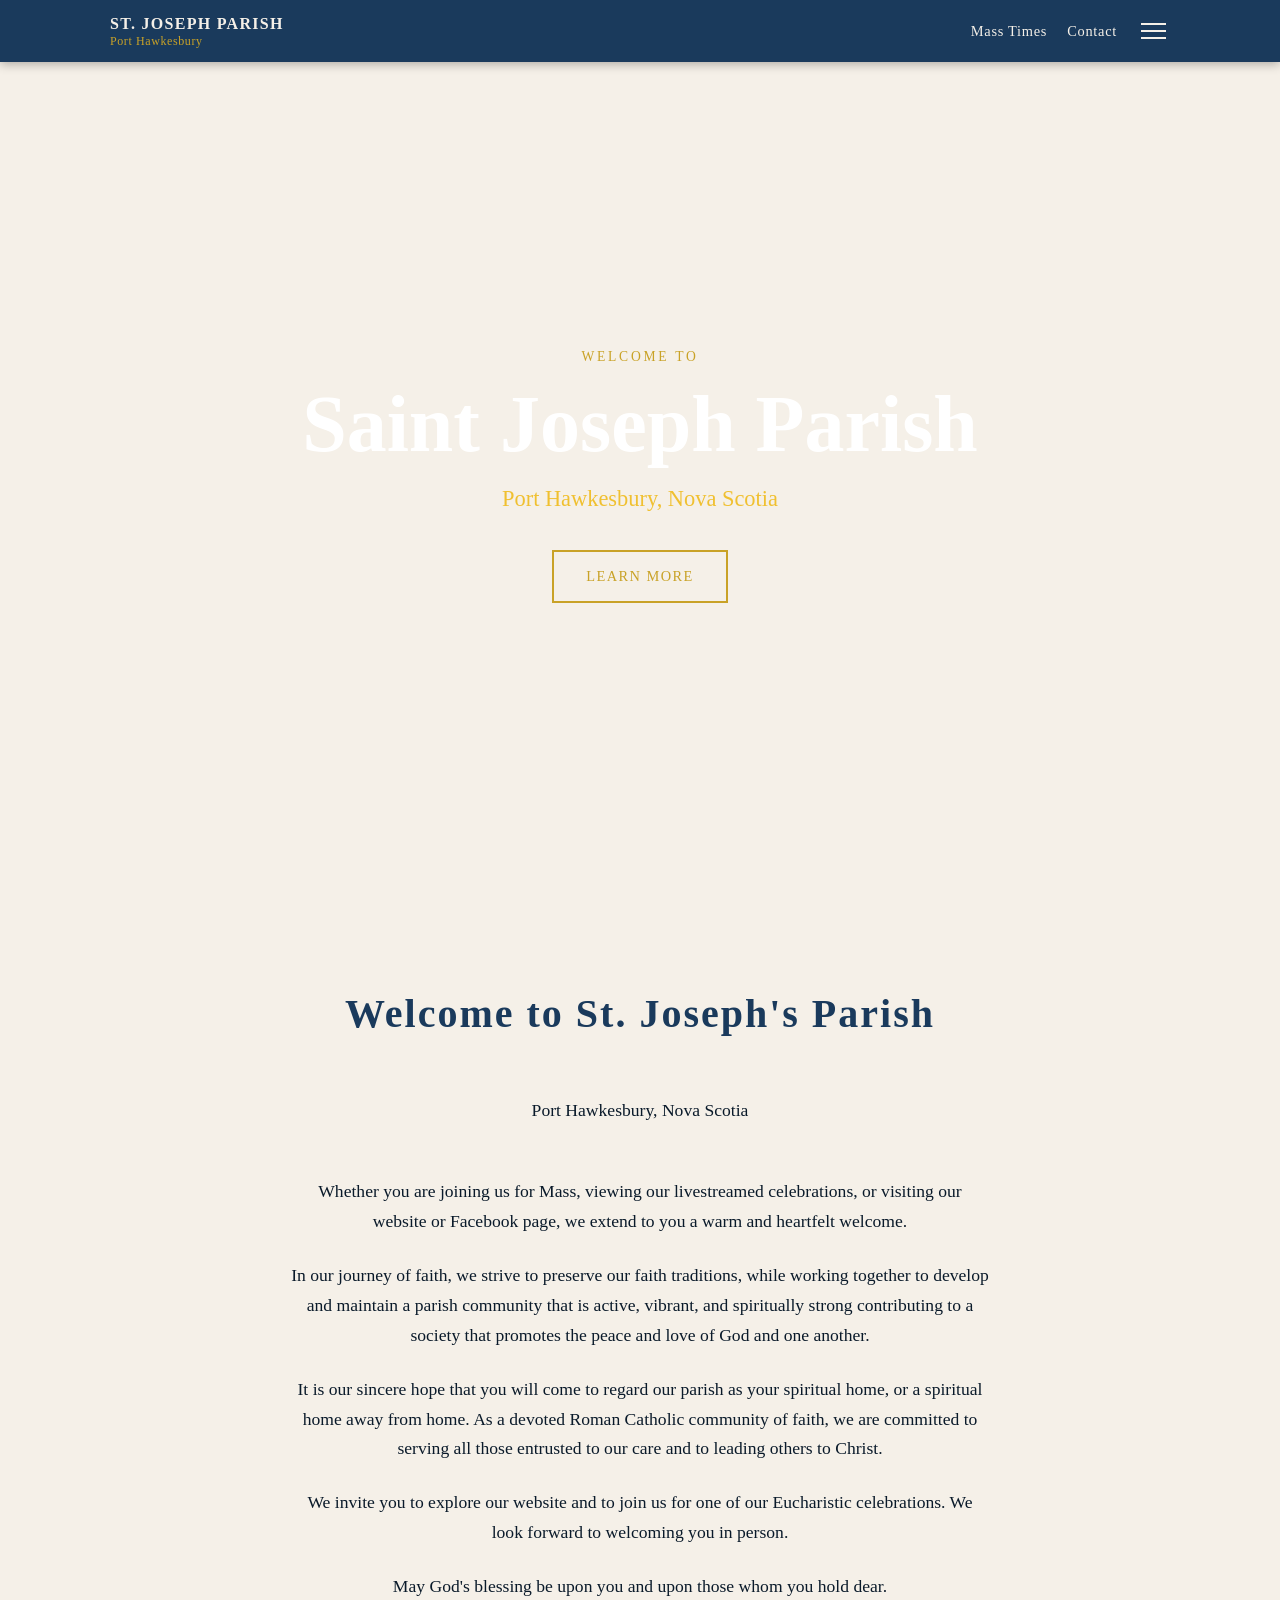
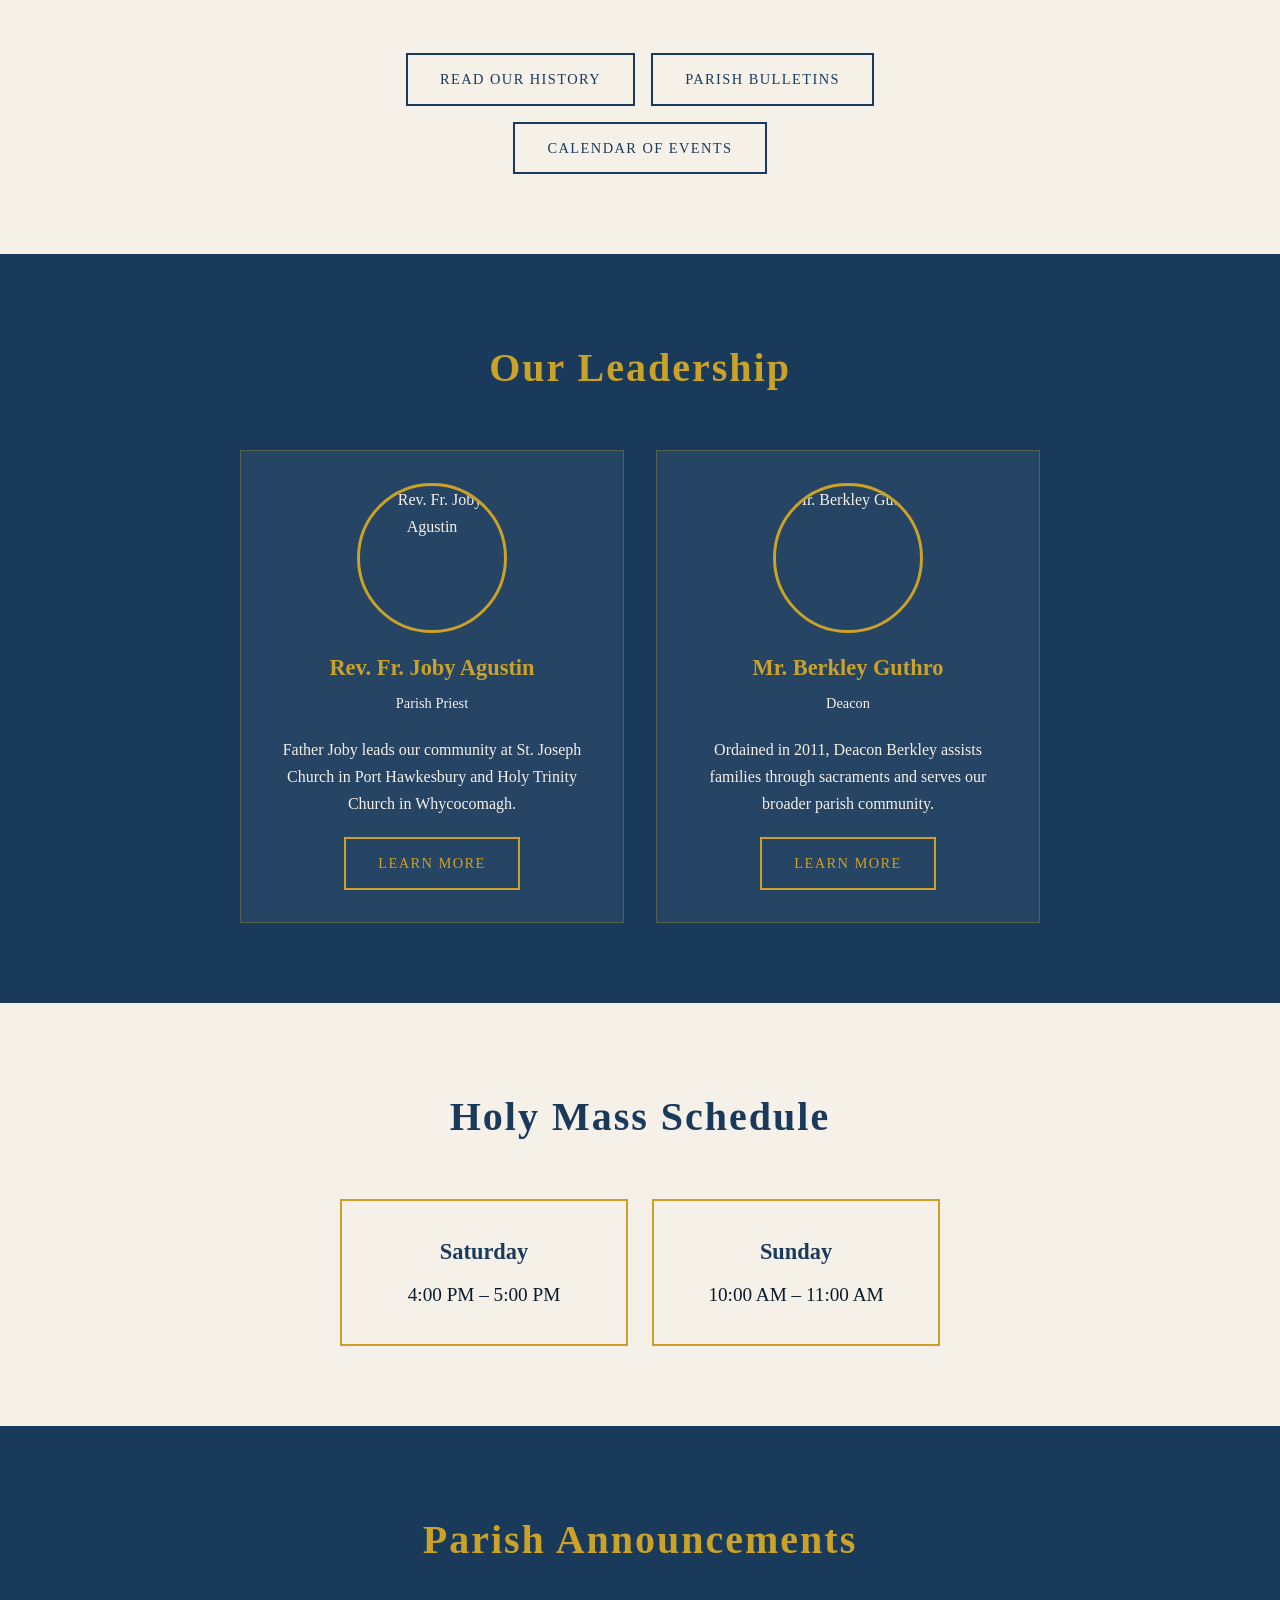
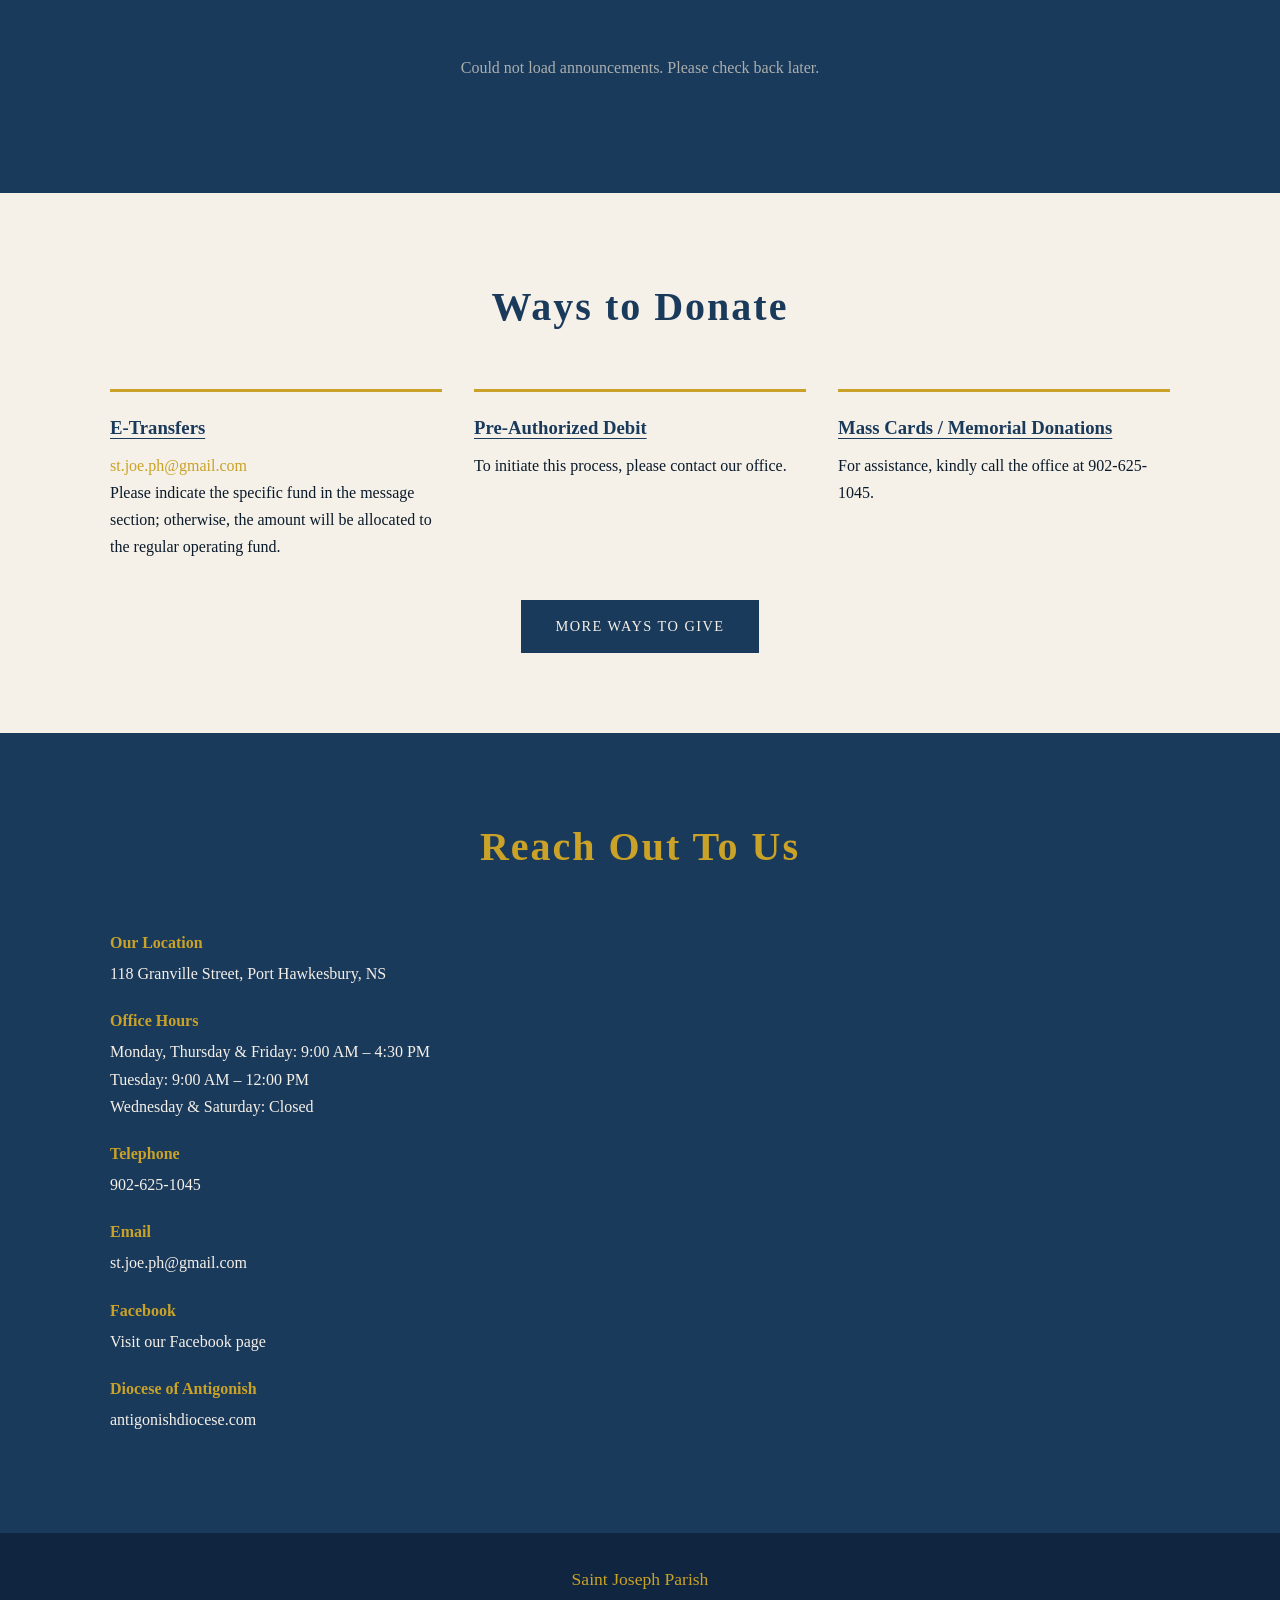
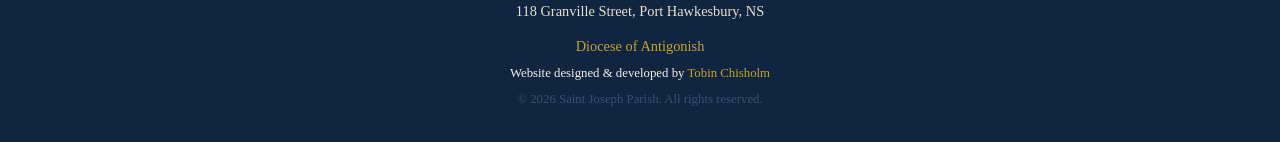
==== commit e6ab6e93: "had to reduce the size of the video file so cloaudfalir pages can post it." ====
--- a/index.html
+++ b/index.html
@@ -303,3 +303,4 @@
 
 
 
+ 
--- a/css/style.css
+++ b/css/style.css
@@ -339,11 +339,7 @@
     padding: 6rem 1.25rem 3rem;
 }
 
-.hero-overlay {
-    position: absolute;
-    inset: 0;
-    background-color: rgba(10, 26, 42, 0.171);
-}
+
 
 .hero-content {
     position: relative;
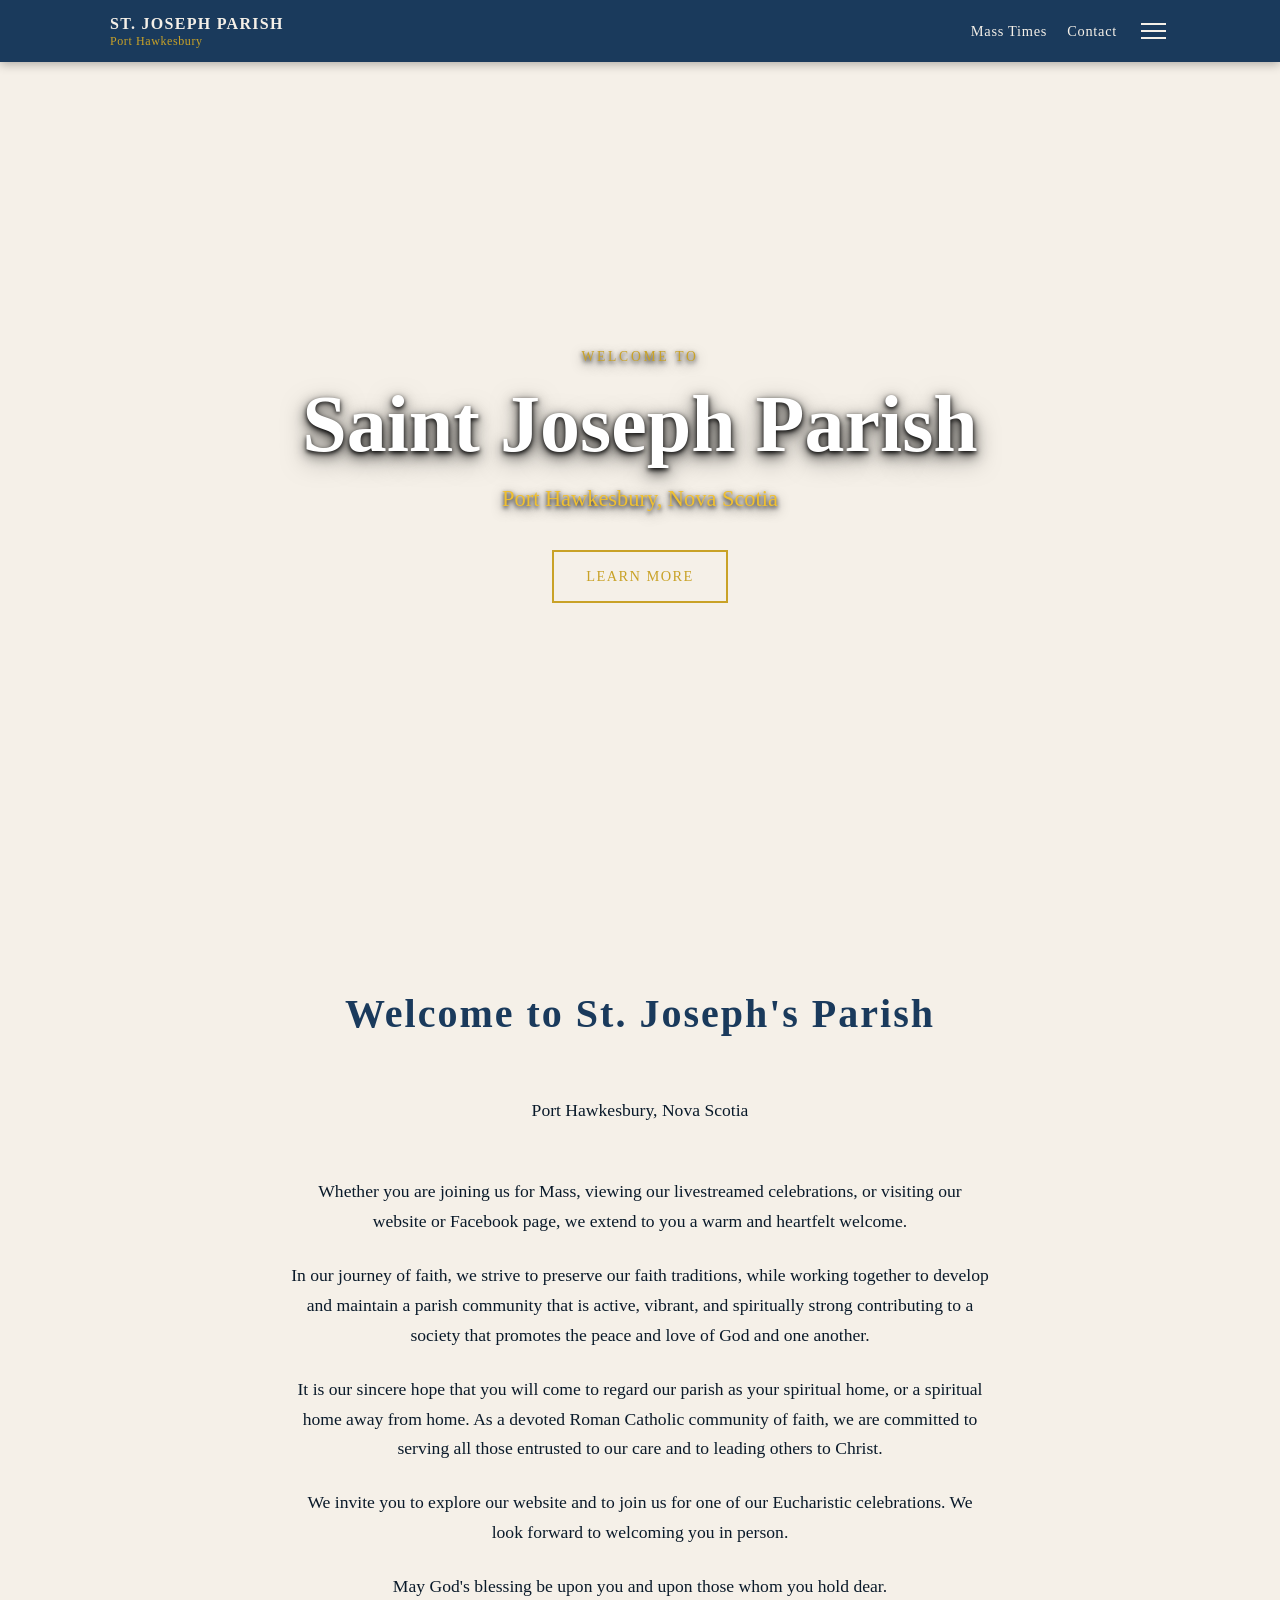
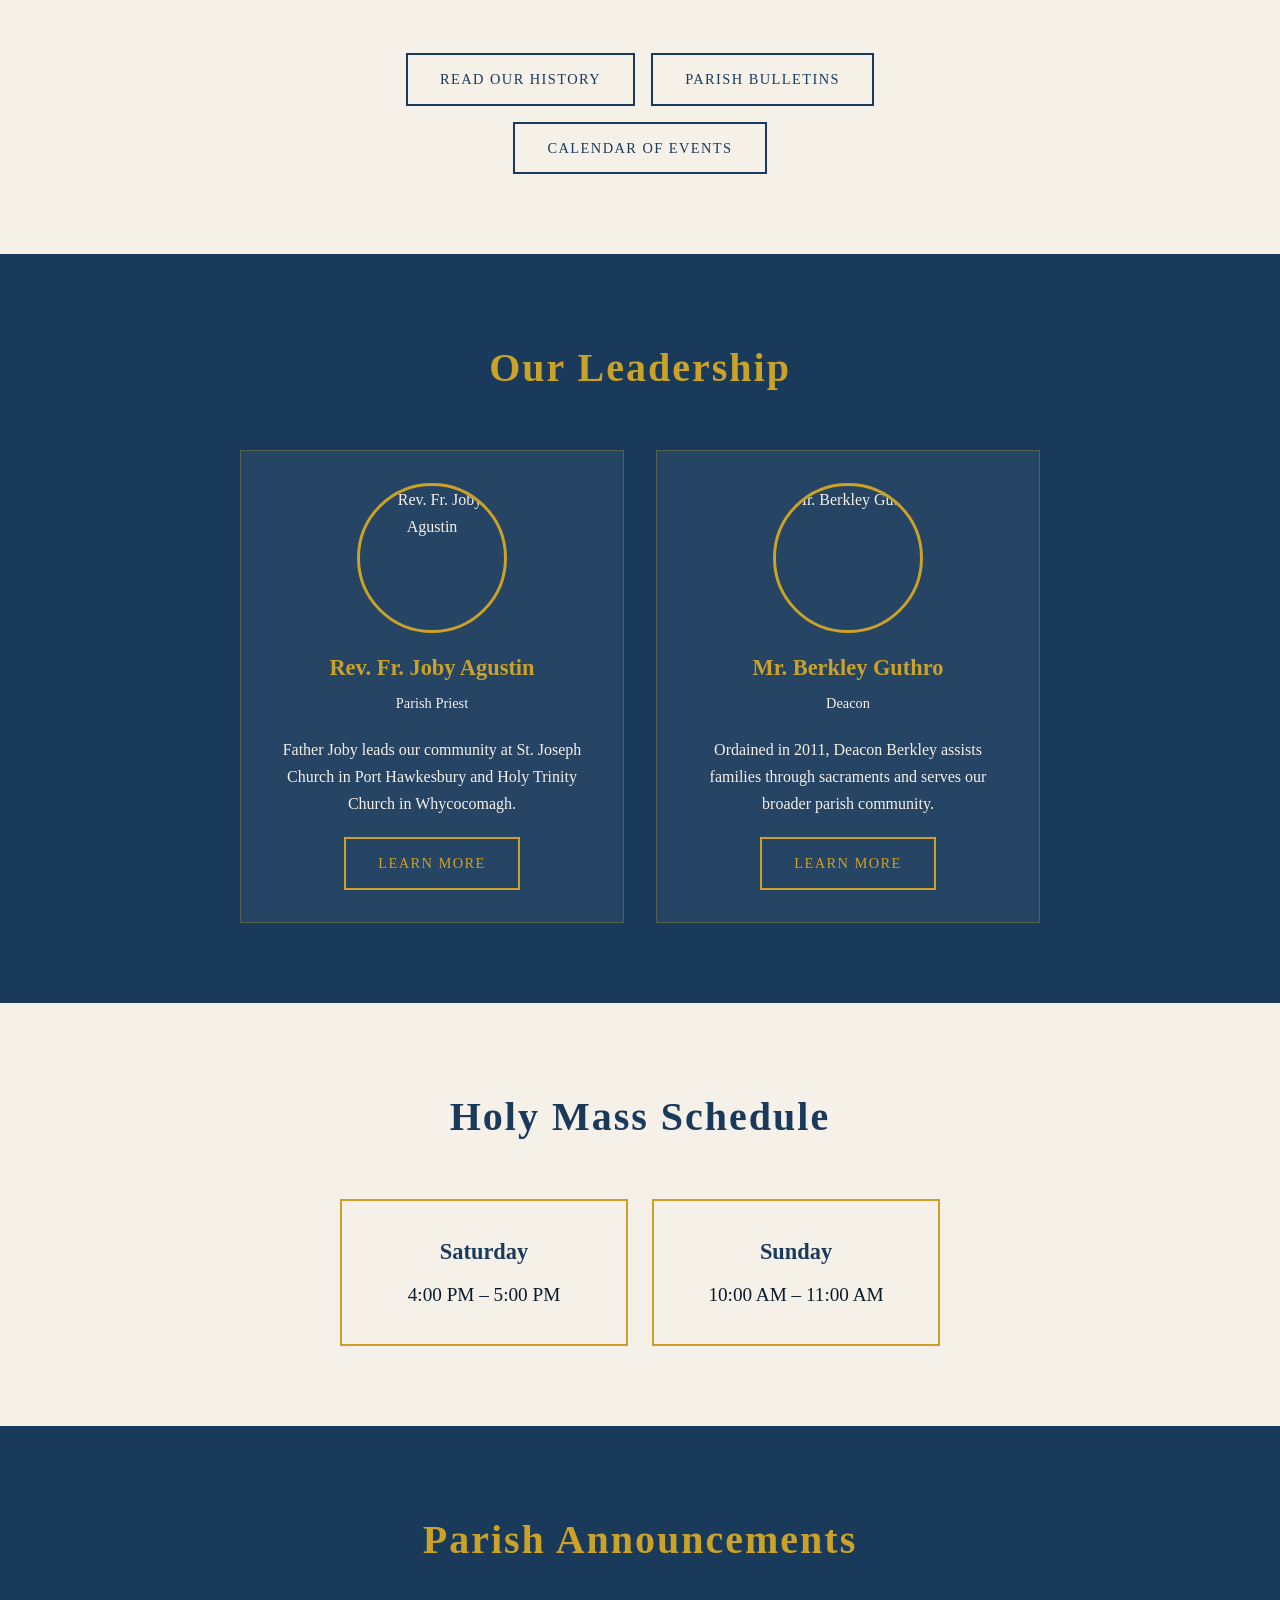
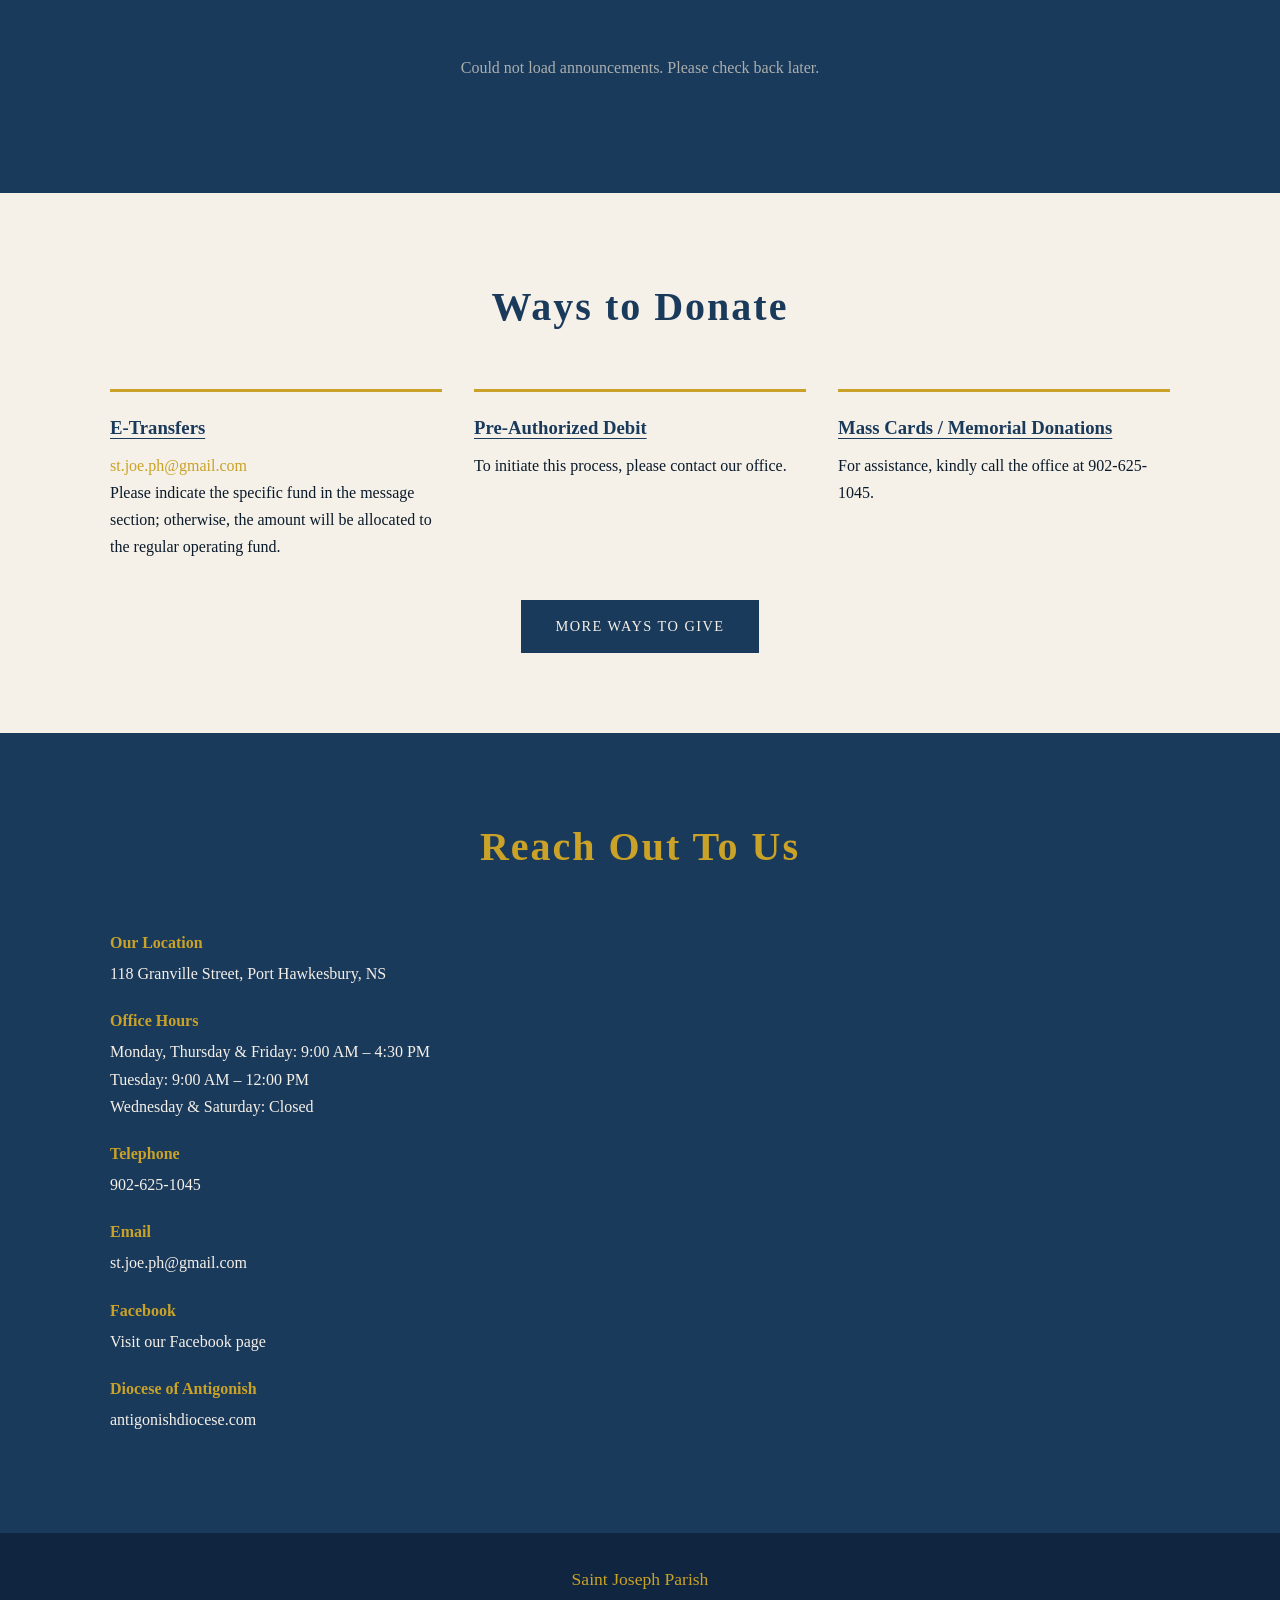
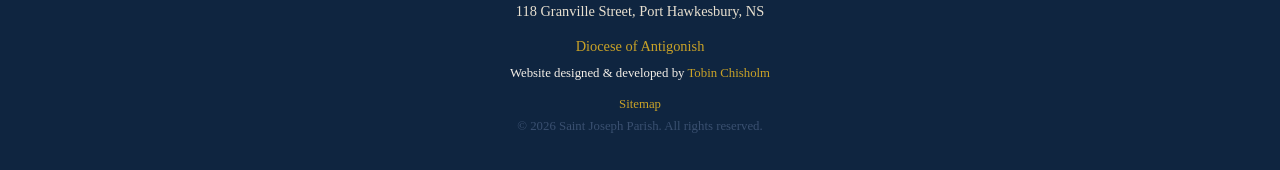
==== commit f5572e56: "Added sitemap page, anchor scroll fix for sacraments, improved hero text shadows" ====
--- a/index.html
+++ b/index.html
@@ -6,6 +6,7 @@
     <meta name="description" content="Saint Joseph Parish - Port Hawkesbury, Nova Scotia. Mass times, parish groups, announcements and more.">
     <title>Saint Joseph Parish | Port Hawkesbury, NS</title>
     <link rel="icon" type="image/png" href="favicon.png">
+    <link rel="sitemap" type="application/xml" href="/sitemap.xml">
     <link rel="stylesheet" href="css/style.css">
 </head>
 <body>
@@ -281,6 +282,7 @@
             <p class="footer-address">118 Granville Street, Port Hawkesbury, NS</p>
             <p class="footer-diocese"><a href="https://antigonishdiocese.com" target="_blank">Diocese of Antigonish</a></p>
             <p class="footer-credit">Website designed &amp; developed by <a href="https://www.linkedin.com/in/tobin-chisholm-b829863b1/" target="_blank">Tobin Chisholm</a></p>
+            <p class="footer-sitemap"><a href="sitemap.html">Sitemap</a></p>
             <p class="footer-copy">&copy; 2026 Saint Joseph Parish. All rights reserved.</p>
         </div>
     </footer>
@@ -303,4 +305,4 @@
 
 
 
- + 
--- a/css/style.css
+++ b/css/style.css
@@ -367,6 +367,41 @@
     margin-bottom: 2rem;
 }
 
+/* =============================================
+   HERO — TEXT SHADOW ENHANCEMENT
+   ============================================= */
+
+.hero-title {
+    text-shadow: 
+        0 2px 4px rgba(0,0,0,0.9),
+        0 4px 12px rgba(0,0,0,0.7),
+        0 8px 24px rgba(0,0,0,0.5);
+}
+
+.hero-subtitle {
+    text-shadow: 
+        0 2px 4px rgba(0,0,0,0.9),
+        0 4px 12px rgba(0,0,0,0.7);
+}
+
+.hero-eyebrow {
+    text-shadow: 
+        0 2px 4px rgba(0,0,0,0.9),
+        0 4px 12px rgba(0,0,0,0.7);
+}
+
+.hero-sub {
+    text-shadow: 
+        0 2px 4px rgba(0,0,0,0.9),
+        0 4px 12px rgba(0,0,0,0.7);
+}
+
+.hero-location {
+    text-shadow: 
+        0 2px 4px rgba(0,0,0,0.9),
+        0 4px 12px rgba(0,0,0,0.7);
+}
+
 /* =====================
    ABOUT
 ===================== */
@@ -421,6 +456,27 @@
 
 .section-dark .staff-bio p {
     color: var(--warm-white);
+}
+
+/* =============================================
+   STAFF — ROLE LABEL
+   ============================================= */
+
+.staff-bio .staff-role {
+    color: var(--gold);
+    font-size: 0.95rem;
+    margin-bottom: 1rem;
+    display: block;
+}
+
+/* =============================================
+   STAFF — CAROLENA PHOTO CROP
+   ============================================= */
+
+#img-carolena {
+    object-fit: cover;
+    object-position: center 20%;
+    height: 400px;
 }
 
 /* =====================
@@ -2740,4 +2796,68 @@
 
 .footer-credit a:hover {
     text-decoration: underline;
+}
+
+/* =============================================
+   SITEMAP
+   ============================================= */
+
+.sitemap-grid {
+    display: grid;
+    grid-template-columns: repeat(auto-fit, minmax(200px, 1fr));
+    gap: 2.5rem;
+    margin-top: 1rem;
+}
+
+.sitemap-heading {
+    color: var(--navy);
+    font-size: 1rem;
+    margin-bottom: 1rem;
+    padding-bottom: 0.5rem;
+    border-bottom: 2px solid var(--gold);
+}
+
+.sitemap-list {
+    list-style: none;
+    padding: 0;
+    margin: 0;
+}
+
+.sitemap-list li {
+    margin-bottom: 0.5rem;
+}
+
+.sitemap-list a {
+    color: var(--text-mid);
+    text-decoration: none;
+    font-size: 0.9rem;
+    transition: color 0.2s;
+}
+
+.sitemap-list a:hover {
+    color: var(--gold);
+}
+
+.footer-sitemap a {
+    color: var(--gold);
+    text-decoration: none;
+    font-size: 0.8rem;
+}
+
+.footer-sitemap a:hover {
+    text-decoration: underline;
+}
+
+/* =============================================
+   SACRAMENTS — ANCHOR SCROLL OFFSET
+   ============================================= */
+
+#baptism,
+#confirmation,
+#eucharist,
+#reconciliation,
+#anointing,
+#holy-orders,
+#matrimony {
+    scroll-margin-top: 80px;
 }
